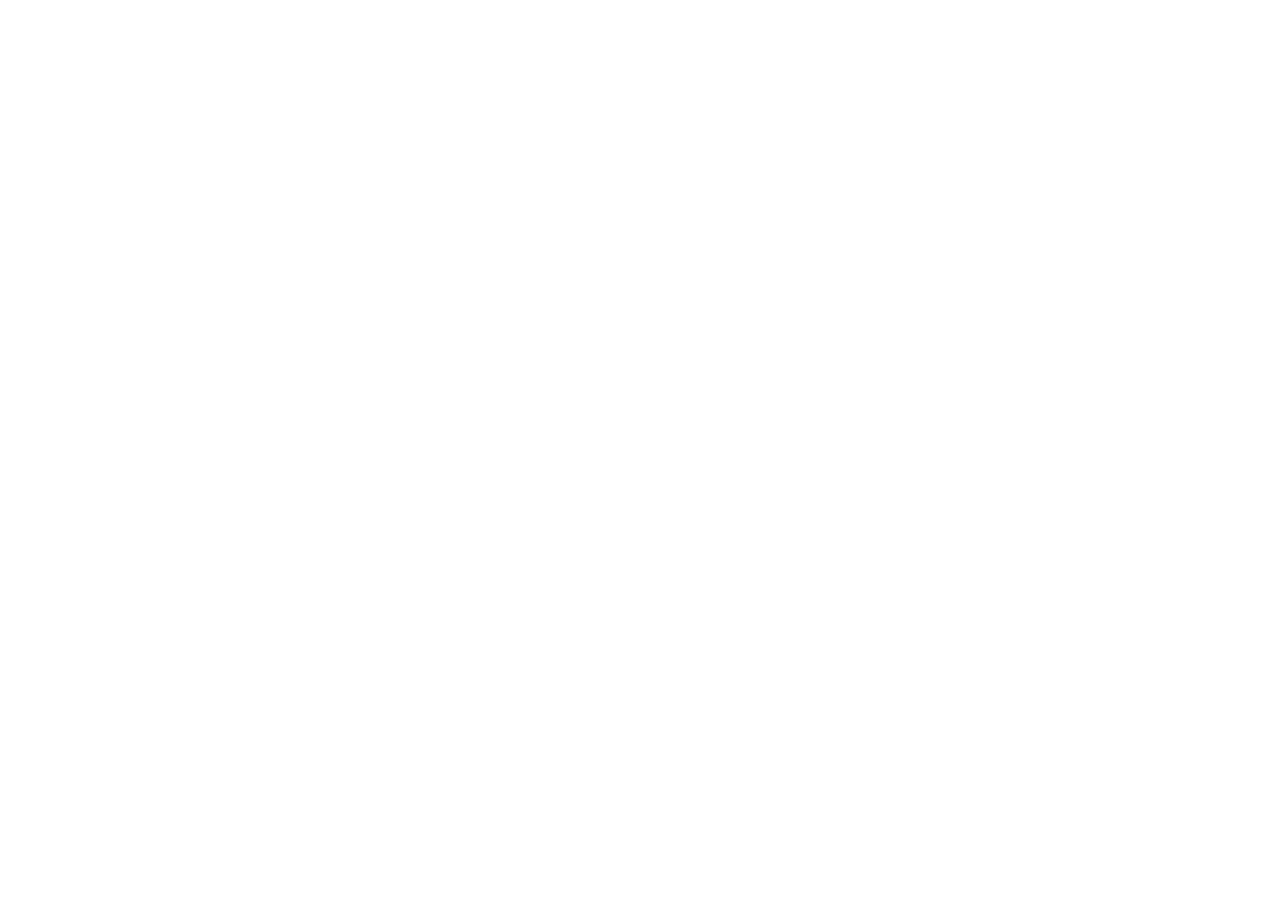
==== franchise.html @ 9f5f4abd "franchise page" ====
<!DOCTYPE html>
<html lang="en">
<head>
    <meta charset="UTF-8">
    <meta http-equiv="X-UA-Compatible" content="IE=edge">
    <meta name="viewport" content="width=device-width, initial-scale=1.0">
    <title>Document</title>
    <link rel="stylesheet" href="style.css">
    <link href="//db.onlinewebfonts.com/c/05078759185c986d15c17e7ee8deff43?family=DINPro-Bold" rel="stylesheet" type="text/css">
</head>
<body>
   <section class="one">
       <div class="sec1">
           
       </div>
   </section> 
</body>
</html>
---- style.css ----
@import url('https://fonts.googleapis.com/css2?family=Lato:wght@300;400;900&display=swap');
* {   
   padding: 0;   
    margin: 0;   
    box-sizing: border-box;   
    -webkit-font-smoothing: antialiased;
    }
    body 
    {    
      font-family: 'Lato', sans-serif;    
      background: var(--dark);    
      color: var(--pure);
    }
      .container 
      {   
        width: 100%;   
          
         margin: 0 auto;
      }
         .nav-wrapper 
         {    
           display: flex;    
           align-items: center;    
           
        }
        .brand 
        {   
           display: flex;    
           margin-left: 40px;
          }
          .nav-wrapper ul.nav-list 
          {    
            list-style-type: none;   
            display: flex;   
             align-items: center;
             float: right;
             margin-left: 90px;
            }
            .nav-wrapper ul.nav-list li 
            {   
               margin-left: 30px;   
   
                 position: relative;
            }
            .nav-wrapper ul.nav-list li a
             {    
               color: var(--pure);   
                text-decoration: none;    
                    
                transition: all .5s ease-in-out;
              }
              .nav-wrapper ul.nav-list li a:hover, .nav-wrapper ul.nav-list li.active a 
              {    
                color: var(--primary);
              }
.header{
  background-color: #F3F3F3;
  width:100%;
  height:100vh;
}           
.container1{
  background-color: #D1E3EA;
  width:100%;
  height:60vh;
}
.slide__content
{
  
}
.heading h2{
padding-top:120px;
margin-left: 130px;
 
}
h4{
  padding-top:10px;
  margin-left: 130px;
}
p{
  color:#0B0C0B;
  padding-top:10px;
  margin-left: 130px;
}

.background{
  background-color:#7A95B3;
  width:100%;
  height:900px;

}
.about{
  width:1000px;
  height:50vh;
  background-color: white;
  margin-left: 130px;
  position: relative;
  top:-47px;
}
.us{
  padding-top: 50px;
  padding-left: 40px;
}
.us h2{
  color:#82A1AF;
}
.par p{
   padding-top:30px;
   font-size:12px;
   
  margin-left: 40px;
   margin-right: 50px;
}
.columns{
  margin-top:70px;
  margin-left:130px;
}
.columns h2{
  color:white;
}
.cat-flex{
  display: flex;
  margin-top: 30px;
  
  border-radius: 5px solid white;
  justify-content: space-between;
  margin-right: 130px;
  height:300px;
 
}
.cat-item{
  text-align: left;
  padding-left: 10px;
  padding-right: 20px;
}
.cat-text{
padding-top: 20px;
padding-left: 20px;
text-align: left;

}
.cat-text h3{
 
}
.p1 p{
margin-left: 20px;

padding-top: 30px;

}
.cat1{
  
  width:300px;
  border: 3px solid white;
}
.btn{
  border-radius: 5px ;
  border-color:#4873C0;
  width:110px;
  height:25px;
  background-color: #4873C0;
  color:white;
  margin-top: 40px;
  margin-left: 80px;
}
.bt1{
  width:190px;
  height:40px;
  background: transparent;
  color:white;
  border-radius: 4px;
  border:2px solid white; 
  margin-top: 40px;
  align-items: center;
  margin-left: 530px;
}
.last{
  background-color: #3E4758;
  height:30vh;
}
.ft{
  
  display:flex;
  margin-left: 130px;
  margin-right: 130px;
  justify-content: space-between;
  padding-top:50px;
  color:#AEB1BC;
}
.col{
  
}
.col1 ul{
  list-style: none;
}
.text{
  width:100%;
  height:9vh;
}
.office{
  margin-left: 130px;
  padding-top: 10px;
}
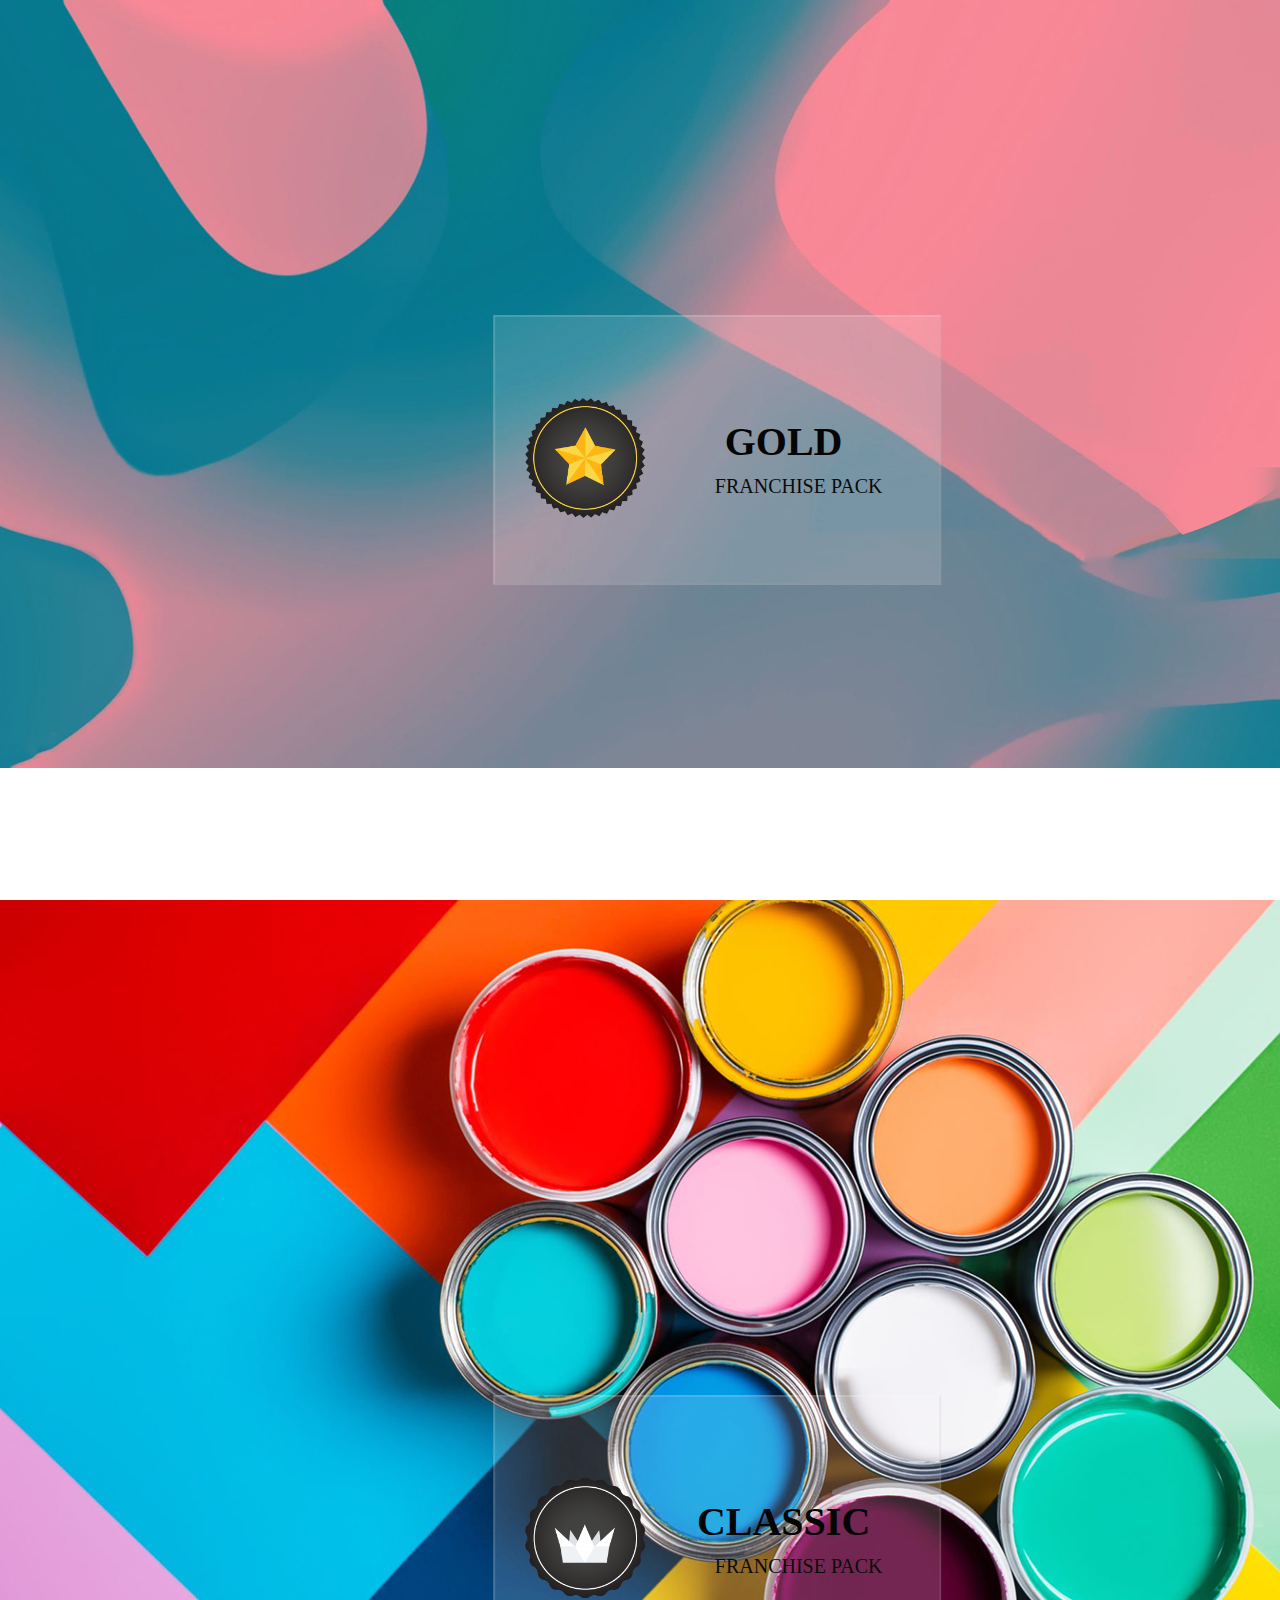
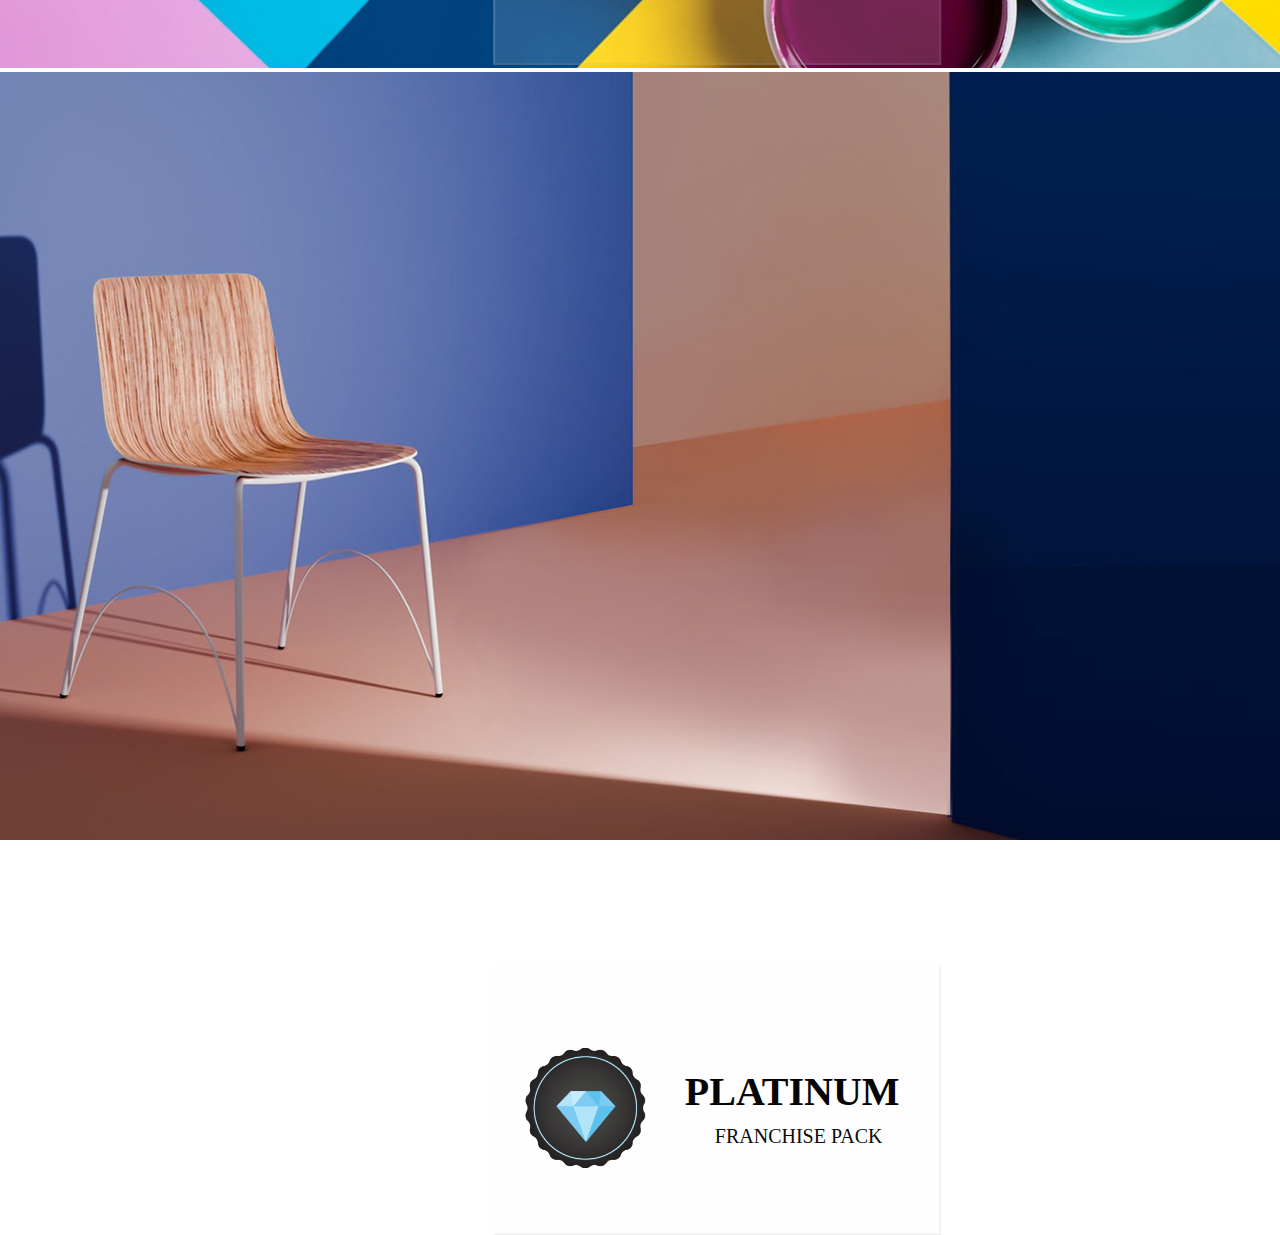
==== commit b602f28d: "franchise changes" ====
--- a/franchise.html
+++ b/franchise.html
@@ -7,12 +7,63 @@
     <title>Document</title>
     <link rel="stylesheet" href="style.css">
     <link href="//db.onlinewebfonts.com/c/05078759185c986d15c17e7ee8deff43?family=DINPro-Bold" rel="stylesheet" type="text/css">
+    <link href="//db.onlinewebfonts.com/c/16c2e0b5b23bc46e7a9f7701168fec88?family=DIN" rel="stylesheet" type="text/css"/>
+    <link href="//db.onlinewebfonts.com/c/cbf9b417fc15851ba870990e585e35a2?family=DIN" rel="stylesheet" type="text/css"/>
 </head>
 <body>
    <section class="one">
        <div class="sec1">
-           
+        <div class="bg-1">
+            <img src="/jpg/classictab_bgimage.jpg">
+            <button class="platinum" style="top:50%">
+                <div class="main">
+                <div class=logo3><img src="/jpg/classictab-01.png"></div>
+                <div class="name">
+                <h2>Gold </h2>
+                <p>Franchise Pack<p>
+               </div>
+            </div>
+            </button>
+        </div>
        </div>
    </section> 
+
+   <section class="Two">
+    <div class="sec2">
+        <div class="bg-1">
+            <img src="/jpg/goldtab_bgimage.jpg">
+            <button class="platinum" style="top:170%" >
+                <div class="main">
+                <div class=logo3><img src="/jpg/goldtab-02.png"></div>
+                <div class="name">
+                <h2>Classic </h2>
+                <p>Franchise Pack<p>
+               </div>
+            </div>
+            </button>
+        </div>
+    </div>
+   </section> 
+
+   <section class="Three">
+    <div class="sec3">
+        <div class="bg-1">
+            <img src="/jpg/platinumtab_bgimage.jpg">
+           
+            <button class="platinum">
+                <div class="main">
+                <div class=logo3><img src="/jpg/platinumtab-03.png"></div>
+                <div class="name">
+                <h2>Platinum </h2>
+                <p>Franchise Pack<p>
+               </div>
+            </div>
+            </button>
+        
+        </div>
+        
+    </div>
+</section> 
+
 </body>
 </html>--- a/style.css
+++ b/style.css
@@ -1,16 +1,21 @@
-@import url('https://fonts.googleapis.com/css2?family=Lato:wght@300;400;900&display=swap');
+@import url(//db.onlinewebfonts.com/c/16c2e0b5b23bc46e7a9f7701168fec88?family=DIN);
+@import url(//db.onlinewebfonts.com/c/cbf9b417fc15851ba870990e585e35a2?family=DIN);
+@font-face {font-family: "DIN"; src: url("//db.onlinewebfonts.com/t/16c2e0b5b23bc46e7a9f7701168fec88.eot"); src: url("//db.onlinewebfonts.com/t/16c2e0b5b23bc46e7a9f7701168fec88.eot?#iefix") format("embedded-opentype"), url("//db.onlinewebfonts.com/t/16c2e0b5b23bc46e7a9f7701168fec88.woff2") format("woff2"), url("//db.onlinewebfonts.com/t/16c2e0b5b23bc46e7a9f7701168fec88.woff") format("woff"), url("//db.onlinewebfonts.com/t/16c2e0b5b23bc46e7a9f7701168fec88.ttf") format("truetype"), url("//db.onlinewebfonts.com/t/16c2e0b5b23bc46e7a9f7701168fec88.svg#DIN") format("svg"); }
+@font-face {font-family: "DIN"; src: url("//db.onlinewebfonts.com/t/cbf9b417fc15851ba870990e585e35a2.eot"); src: url("//db.onlinewebfonts.com/t/cbf9b417fc15851ba870990e585e35a2.eot?#iefix") format("embedded-opentype"), url("//db.onlinewebfonts.com/t/cbf9b417fc15851ba870990e585e35a2.woff2") format("woff2"), url("//db.onlinewebfonts.com/t/cbf9b417fc15851ba870990e585e35a2.woff") format("woff"), url("//db.onlinewebfonts.com/t/cbf9b417fc15851ba870990e585e35a2.ttf") format("truetype"), url("//db.onlinewebfonts.com/t/cbf9b417fc15851ba870990e585e35a2.svg#DIN") format("svg"); }
 * {   
    padding: 0;   
     margin: 0;   
     box-sizing: border-box;   
     -webkit-font-smoothing: antialiased;
     }
+    
     body 
-    {    
-      font-family: 'Lato', sans-serif;    
-      background: var(--dark);    
-      color: var(--pure);
+    {      
+      width:100%;
+      height:100%;
+      font-family: "DIN";
     }
+  
       .container 
       {   
         width: 100%;   
@@ -26,8 +31,9 @@
         .brand 
         {   
            display: flex;    
-           margin-left: 40px;
+           margin-left: 90px;
           }
+         
           .nav-wrapper ul.nav-list 
           {    
             list-style-type: none;   
@@ -38,9 +44,10 @@
             }
             .nav-wrapper ul.nav-list li 
             {   
-               margin-left: 30px;   
-   
+               margin-left:590px;   
+                float: right;
                  position: relative;
+                 font-size: 17px;
             }
             .nav-wrapper ul.nav-list li a
              {    
@@ -57,29 +64,38 @@
   background-color: #F3F3F3;
   width:100%;
   height:100vh;
-}           
+}     
+video{
+    position:relative;
+    width:100%;
+    top:0;
+    height:auto;
+}   
 .container1{
   background-color: #D1E3EA;
   width:100%;
-  height:60vh;
-}
-.slide__content
-{
-  
-}
+  height:90vh;
+  padding-top: 120px;
+}
+
 .heading h2{
 padding-top:120px;
 margin-left: 130px;
- 
+font-family: "DIN-BOLD"; 
+font-size: 35px;
 }
 h4{
   padding-top:10px;
   margin-left: 130px;
+  font-family: "DIN-BOLD"; 
+  font-size: 25px;
 }
 p{
   color:#0B0C0B;
   padding-top:10px;
   margin-left: 130px;
+  font-family: "DIN-LIGHT";
+  font-size: 20px;
 }
 
 .background{
@@ -99,14 +115,16 @@
 .us{
   padding-top: 50px;
   padding-left: 40px;
+  font-size: 25px;
 }
 .us h2{
   color:#82A1AF;
+  font-family: "DIN"; 
 }
 .par p{
    padding-top:30px;
    font-size:12px;
-   
+   font-size: 14px;
   margin-left: 40px;
    margin-right: 50px;
 }
@@ -116,6 +134,8 @@
 }
 .columns h2{
   color:white;
+  font-family: "DIN-BOLD";
+  font-size: 30px;
 }
 .cat-flex{
   display: flex;
@@ -132,18 +152,23 @@
   padding-left: 10px;
   padding-right: 20px;
 }
+.img{
+  width: 20px;
+  border-radius: 9px;
+  z-index: -1;
+  position: absolute;
+}
 .cat-text{
-padding-top: 20px;
+padding-top: 40px;
 padding-left: 20px;
 text-align: left;
-
-}
-.cat-text h3{
- 
-}
+font-family: "DIN-BOLD"; 
+
+}
+
 .p1 p{
 margin-left: 20px;
-
+font-size: 19px;
 padding-top: 30px;
 
 }
@@ -152,16 +177,7 @@
   width:300px;
   border: 3px solid white;
 }
-.btn{
-  border-radius: 5px ;
-  border-color:#4873C0;
-  width:110px;
-  height:25px;
-  background-color: #4873C0;
-  color:white;
-  margin-top: 40px;
-  margin-left: 80px;
-}
+
 .bt1{
   width:190px;
   height:40px;
@@ -172,6 +188,8 @@
   margin-top: 40px;
   align-items: center;
   margin-left: 530px;
+  font-family: "DIN-BOLD"; 
+  font-size: 25px;
 }
 .last{
   background-color: #3E4758;
@@ -186,17 +204,205 @@
   padding-top:50px;
   color:#AEB1BC;
 }
-.col{
-  
-}
+
 .col1 ul{
   list-style: none;
 }
 .text{
   width:100%;
   height:9vh;
+  font-family: "DIN-BOLD"; 
 }
 .office{
   margin-left: 130px;
   padding-top: 10px;
-}+  font-family: "DIN-BOLD"; 
+  font-size: 20px;
+}
+.sec1{
+
+  width:100%;
+  height:100vh;
+}
+.first-bg{
+  width:100%
+}
+.button1{
+  width:100px;
+}
+
+
+/* Franchise page */
+
+.sec1{
+  width:100%;
+  
+ 
+}
+.bg1{
+  width:100%;
+  height:100%;
+}
+.platinum{
+  
+  text-transform: uppercase;
+  position: absolute;
+  transform: translate(-10%,-50%);
+  top:300%;
+ left: 42%;
+ 
+ width:35%;
+ height:30%;
+ background: #fffbfb27;
+ border-color: #fffbfb25;
+ color:#050505;
+ font-family: "DIN-BOLD";
+
+ 
+}
+.main{
+  display:flex;
+}
+.name{
+  position: absolute;
+  padding-top: 40px;
+}
+.name h2{
+  padding-left:190px;
+  font-size: 40px;
+}
+.name p{
+ 
+  text-align: left;
+  padding-left: 90px;
+  font-size: 20px;
+  
+}
+.logo3 img{
+  width:150px;
+  text-align: left;
+  padding-top:20px;
+  padding-left: 30px;
+}
+
+/* Mobile view */
+@media (min-width: 300px) and (max-width:500px){
+  .brand 
+        {  
+           display: flex;    
+           margin-left: 0px;
+           
+          }
+          .brand img{
+            width:150px;
+          }
+  .nav-wrapper ul.nav-list li 
+  {   
+     margin-left:-70px;   
+      margin-top: 10px;
+       position: relative;
+       font-size: 11px;
+  }
+  .header{
+    height:32vh;
+  }
+  video{
+   margin-top: 20px;
+    width:65%;
+   top:0;
+    height:auto;
+} 
+.container1{
+  padding-top: 10px;
+  height:60vh;
+}
+  .heading h2{
+    padding-top:120px;
+  margin-left: 10px;
+   font-size: 19px;
+  }
+  h4{
+    font-size: 19px;
+    margin-left: 10px;
+  }
+  p{
+    font-size: 14px;
+    margin-left: 10px;
+  }
+
+  .about{
+    width:240px;
+    height:540px;
+   
+    margin-left: 10px;
+    position: relative;
+    top:-47px;
+  }
+ 
+  .us h2{
+    color:#82A1AF;
+    font-size: 19px;
+  }
+  .par p{
+    font-size: 11px;
+  } 
+  .background{
+    height:1700px;
+  }
+  .columns{
+    margin-top:70px;
+    margin-left:10px;
+    
+  }
+  .columns h2{
+    color:white;
+    font-size: 19px;
+  }
+
+  .cat-flex{
+    display: block;
+    margin-top: 30px;
+    height:300px;
+    margin-right: 20px;
+  }
+  .cat-item{
+    
+    text-align: left;
+    padding-left: 10px;
+    padding-right: 20px;
+    padding-bottom: 30px;
+  }
+  .cat1{
+    width:250px;
+  }
+  .cat-text{
+  padding-top: 40px;
+  padding-left: 20px;
+  text-align: left;
+  font-size: 15px;
+  }
+  .p1 p{
+    font-size: 12px;
+  }
+  .bt1{
+    margin-left:40px;
+    margin-top: 590px;
+  }
+  .last{
+    height:400px;
+    font-size: 14px;
+  }
+  .ft{
+  
+    display:block;
+    margin-left: 20px;
+    padding-top:50px;
+    margin-right: 20px;
+  }
+  .office{
+    margin-right: 120px;
+    margin-left: 20px;
+    font-size: 11px;
+  }
+}
+  
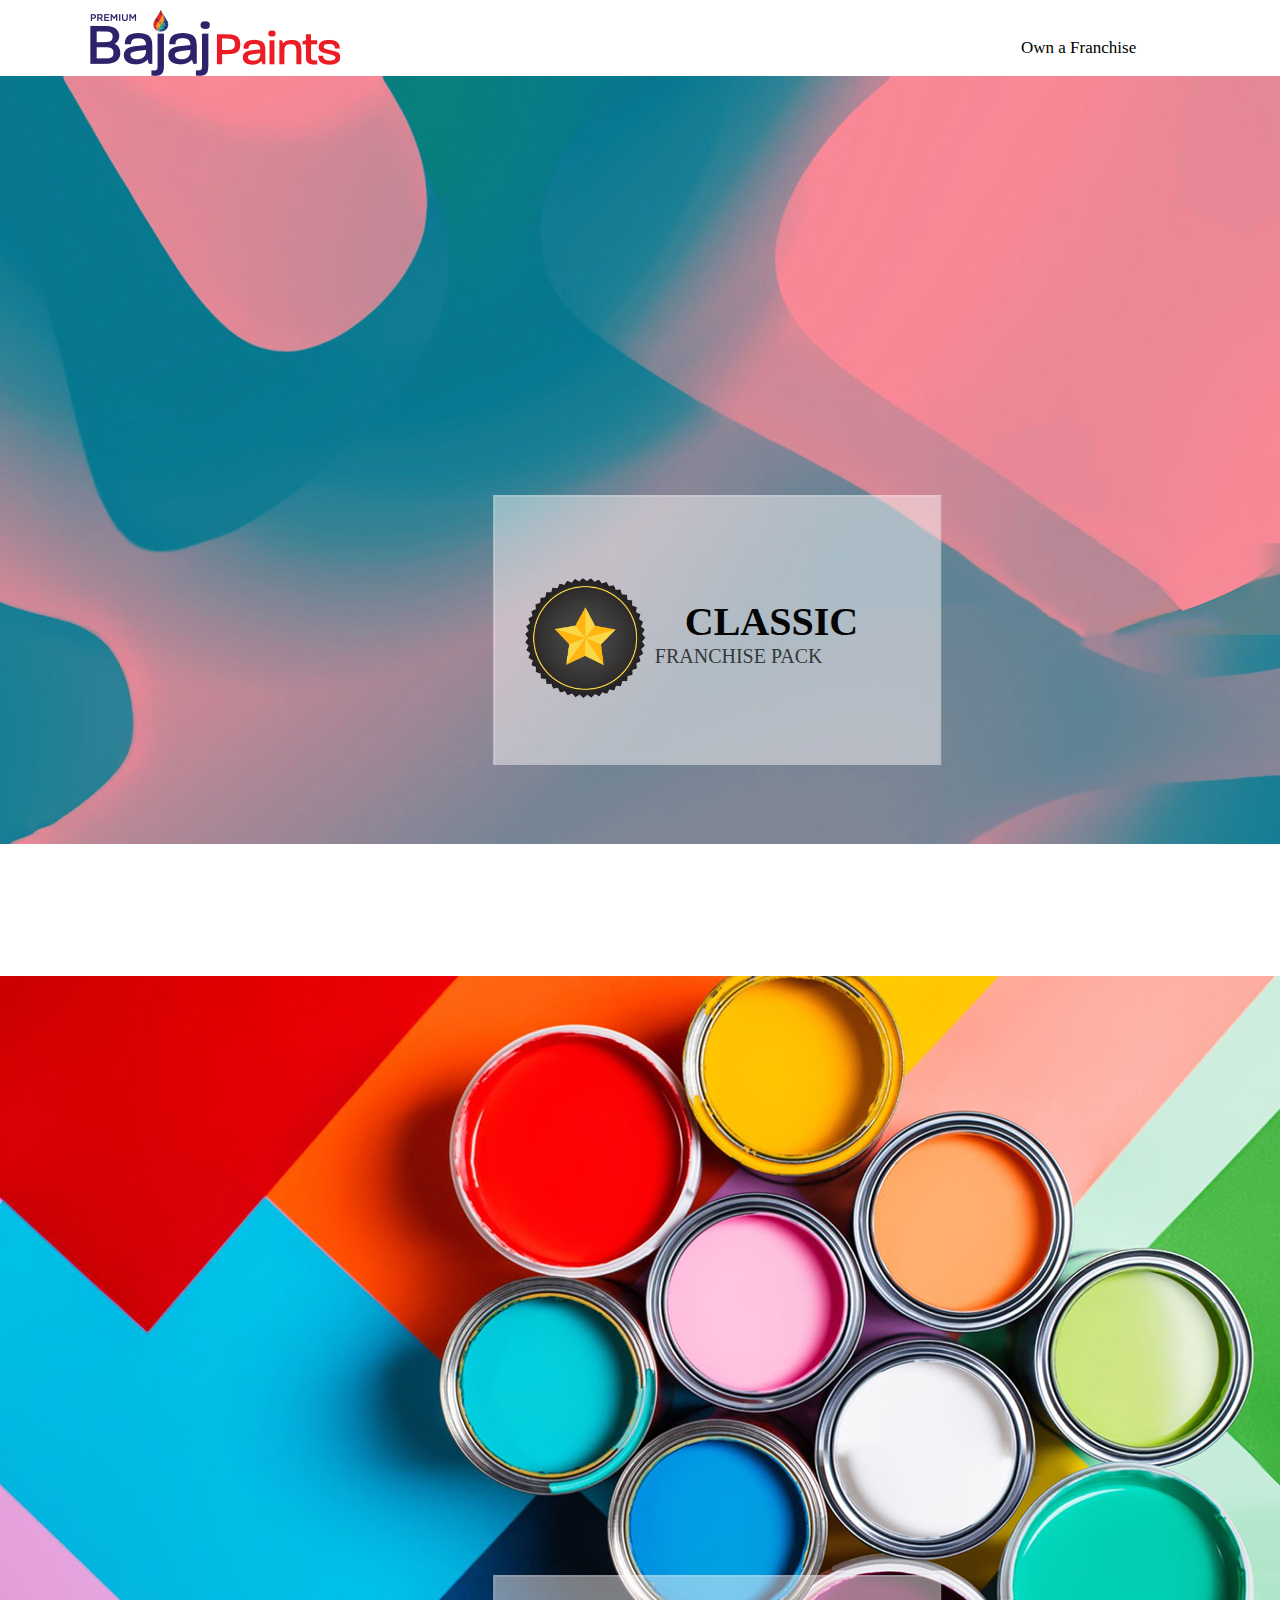
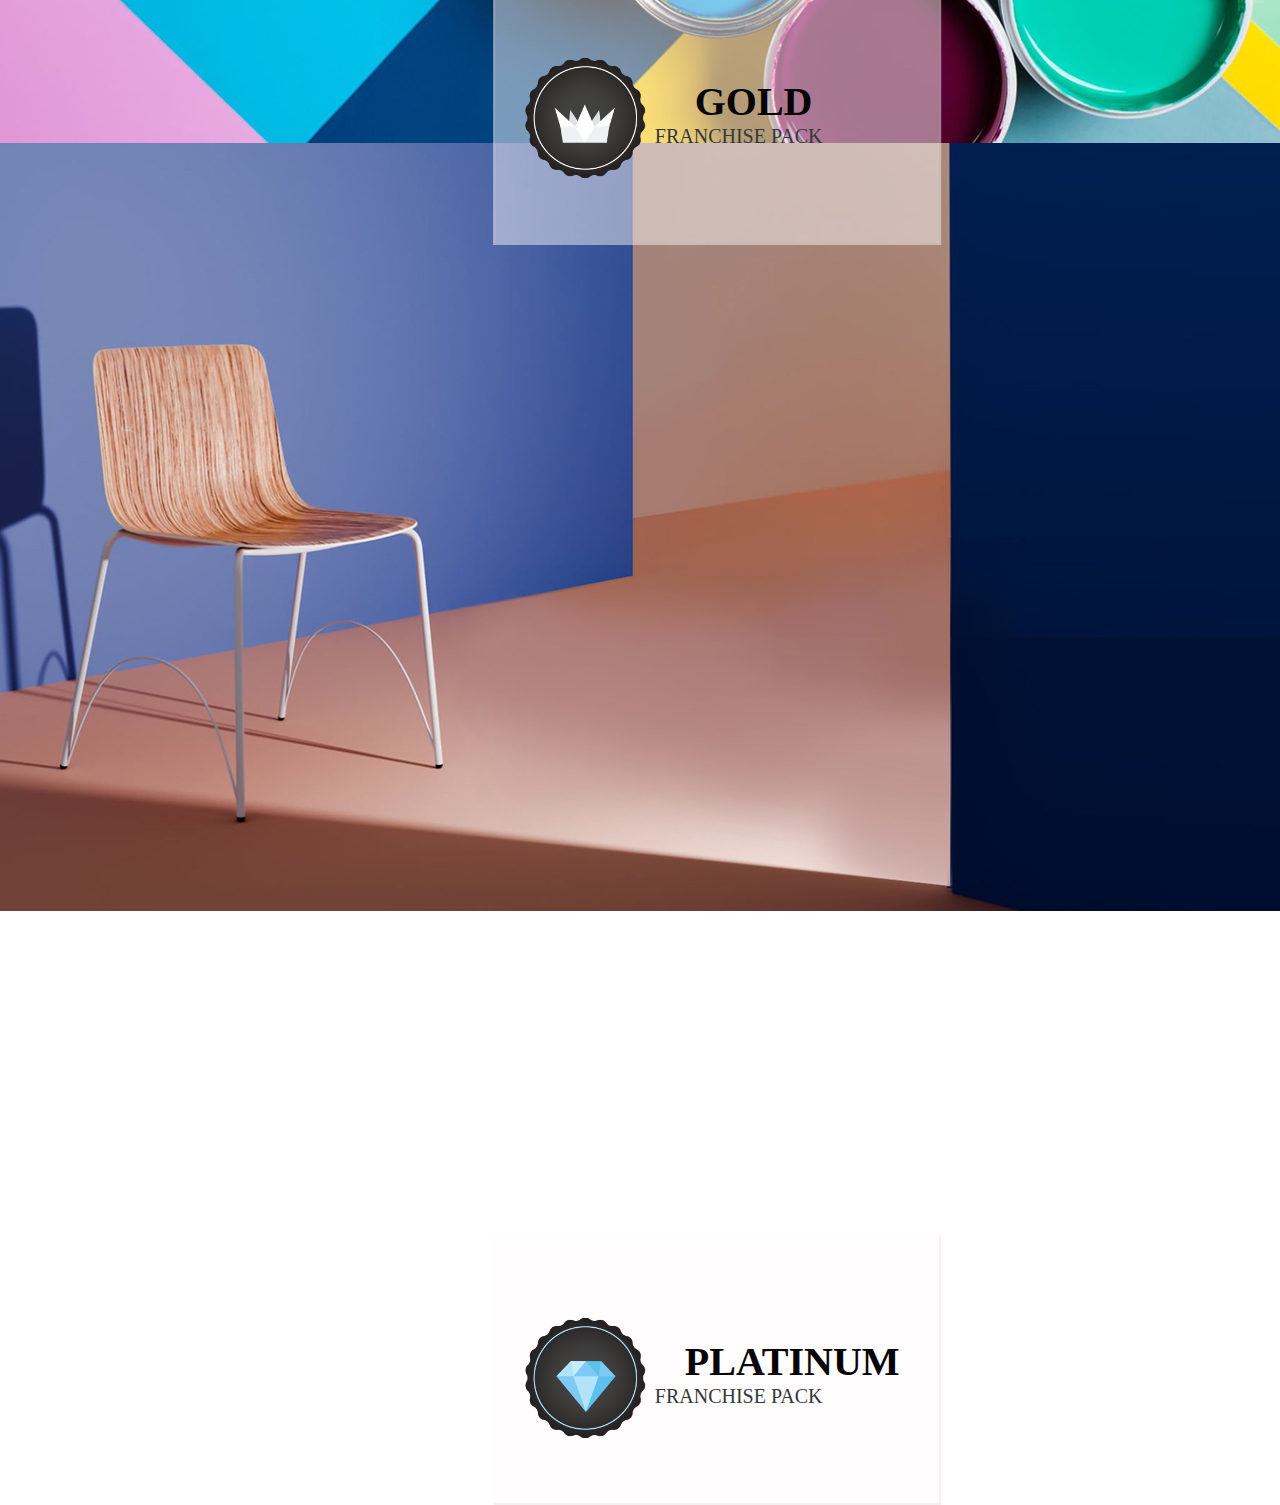
==== commit d680f5f4: "todays changes" ====
--- a/franchise.html
+++ b/franchise.html
@@ -11,15 +11,31 @@
     <link href="//db.onlinewebfonts.com/c/cbf9b417fc15851ba870990e585e35a2?family=DIN" rel="stylesheet" type="text/css"/>
 </head>
 <body>
+    <nav>
+        <div class="container nav-wrapper">
+            <div class="brand">
+              <img src="logo.png">  
+            </div>
+           
+            <ul class="nav-list">
+               
+                <li><a href="index.html">Own a Franchise</a></li>
+                
+            
+           
+            </ul>
+        
+        </div>
+    </nav>
    <section class="one">
        <div class="sec1">
         <div class="bg-1">
             <img src="/jpg/classictab_bgimage.jpg">
-            <button class="platinum" style="top:50%">
+            <button class="classic" >
                 <div class="main">
                 <div class=logo3><img src="/jpg/classictab-01.png"></div>
                 <div class="name">
-                <h2>Gold </h2>
+                <h2>Classic</h2>
                 <p>Franchise Pack<p>
                </div>
             </div>
@@ -32,11 +48,11 @@
     <div class="sec2">
         <div class="bg-1">
             <img src="/jpg/goldtab_bgimage.jpg">
-            <button class="platinum" style="top:170%" >
+            <button class="gold" >
                 <div class="main">
                 <div class=logo3><img src="/jpg/goldtab-02.png"></div>
                 <div class="name">
-                <h2>Classic </h2>
+                <h2>Gold </h2>
                 <p>Franchise Pack<p>
                </div>
             </div>
@@ -45,7 +61,7 @@
     </div>
    </section> 
 
-   <section class="Three">
+   <section class="Three" style="margin-top:-5px" >
     <div class="sec3">
         <div class="bg-1">
             <img src="/jpg/platinumtab_bgimage.jpg">
--- a/style.css
+++ b/style.css
@@ -7,6 +7,7 @@
     margin: 0;   
     box-sizing: border-box;   
     -webkit-font-smoothing: antialiased;
+    
     }
     
     body 
@@ -14,6 +15,7 @@
       width:100%;
       height:100%;
       font-family: "DIN";
+    
     }
   
       .container 
@@ -32,6 +34,7 @@
         {   
            display: flex;    
            margin-left: 90px;
+           margin-top: 10px;
           }
          
           .nav-wrapper ul.nav-list 
@@ -48,6 +51,7 @@
                 float: right;
                  position: relative;
                  font-size: 17px;
+                 margin-top: 20px;
             }
             .nav-wrapper ul.nav-list li a
              {    
@@ -71,46 +75,42 @@
     top:0;
     height:auto;
 }   
-.container1{
-  background-color: #D1E3EA;
+.slide1{
   width:100%;
   height:90vh;
-  padding-top: 120px;
-}
-
+  padding-top: 150px;
+}
 .heading h2{
-padding-top:120px;
-margin-left: 130px;
-font-family: "DIN-BOLD"; 
-font-size: 35px;
-}
-h4{
-  padding-top:10px;
-  margin-left: 130px;
-  font-family: "DIN-BOLD"; 
-  font-size: 25px;
-}
-p{
-  color:#0B0C0B;
-  padding-top:10px;
-  margin-left: 130px;
-  font-family: "DIN-LIGHT";
+  font-size: 40px;
+  margin-top: -300px;
+  margin-left: 90px;
+  font-family: "DIN";
+} 
+.heading h4{
+  margin-left: 90px;
+  font-size: 30px;
+  padding-top: 5px;
+  font-family: "DIN";
+}
+ p{
+  margin-left: 90px;
   font-size: 20px;
-}
-
+  color:#34383A;
+  font-family: "DIN";
+}
 .background{
   background-color:#7A95B3;
   width:100%;
-  height:900px;
-
+  height:970px;
+  
 }
 .about{
   width:1000px;
-  height:50vh;
+  height:70vh;
   background-color: white;
   margin-left: 130px;
   position: relative;
-  top:-47px;
+  top:50px;
 }
 .us{
   padding-top: 50px;
@@ -127,14 +127,15 @@
    font-size: 14px;
   margin-left: 40px;
    margin-right: 50px;
+   color:#313131;
 }
 .columns{
-  margin-top:70px;
+  margin-top:130px;
   margin-left:130px;
 }
 .columns h2{
   color:white;
-  font-family: "DIN-BOLD";
+  font-family: "DIN";
   font-size: 30px;
 }
 .cat-flex{
@@ -162,13 +163,13 @@
 padding-top: 40px;
 padding-left: 20px;
 text-align: left;
-font-family: "DIN-BOLD"; 
-
+font-family: "DIN"; 
+color:#222531;
 }
 
 .p1 p{
 margin-left: 20px;
-font-size: 19px;
+font-size: 17px;
 padding-top: 30px;
 
 }
@@ -177,7 +178,12 @@
   width:300px;
   border: 3px solid white;
 }
-
+.product{
+ 
+  text-align: center;
+  justify-content: center;
+  align-items: center;
+}
 .bt1{
   width:190px;
   height:40px;
@@ -186,14 +192,12 @@
   border-radius: 4px;
   border:2px solid white; 
   margin-top: 40px;
-  align-items: center;
-  margin-left: 530px;
-  font-family: "DIN-BOLD"; 
-  font-size: 25px;
+  font-family: "DIN"; 
+  font-size: 20px;
 }
 .last{
   background-color: #3E4758;
-  height:30vh;
+  height:40vh;
 }
 .ft{
   
@@ -211,13 +215,13 @@
 .text{
   width:100%;
   height:9vh;
-  font-family: "DIN-BOLD"; 
+  font-family: "DIN"; 
 }
 .office{
   margin-left: 130px;
   padding-top: 10px;
-  font-family: "DIN-BOLD"; 
-  font-size: 20px;
+  font-family: "DIN"; 
+  font-size: 15px;
 }
 .sec1{
 
@@ -236,27 +240,73 @@
 
 .sec1{
   width:100%;
-  
- 
-}
+  overflow: hidden;
+ 
+}
+.sec2{
+  width:100%;
+  overflow: hidden;
+ 
+}
+.sec3{
+  width:100%;
+  overflow: hidden;
+ 
+}
+
 .bg1{
   width:100%;
   height:100%;
-}
-.platinum{
+  
+}
+.classic{
   
   text-transform: uppercase;
   position: absolute;
   transform: translate(-10%,-50%);
-  top:300%;
+  top:70%;
  left: 42%;
  
  width:35%;
  height:30%;
- background: #fffbfb27;
+ background: #fffbfb79;
  border-color: #fffbfb25;
  color:#050505;
- font-family: "DIN-BOLD";
+ font-family: "DIN";
+ 
+ 
+}
+.gold{
+  
+  text-transform: uppercase;
+  position: absolute;
+  transform: translate(-10%,-50%);
+  top:190%;
+ left: 42%;
+ 
+ width:35%;
+ height:30%;
+ background: #fffbfb79;
+ border-color: #fffbfb25;
+ color:#050505;
+ font-family: "DIN";
+ 
+ 
+}
+.platinum{
+  
+  text-transform: uppercase;
+  position: absolute;
+  transform: translate(-10%,-50%);
+  top:330%;
+ left: 42%;
+ 
+ width:35%;
+ height:30%;
+ background: #fffbfb79;
+ border-color: #fffbfb25;
+ color:#050505;
+ font-family: "DIN";
 
  
 }
@@ -266,17 +316,19 @@
 .name{
   position: absolute;
   padding-top: 40px;
+  font-family: "DIN";
 }
 .name h2{
   padding-left:190px;
   font-size: 40px;
+  font-family: "DIN";
 }
 .name p{
  
   text-align: left;
-  padding-left: 90px;
+  padding-left: 70px;
   font-size: 20px;
-  
+  font-family: "DIN";
 }
 .logo3 img{
   width:150px;
@@ -286,11 +338,13 @@
 }
 
 /* Mobile view */
-@media (min-width: 300px) and (max-width:500px){
+@media (min-width: 375px) and (max-width:500px){
+
+ 
   .brand 
         {  
            display: flex;    
-           margin-left: 0px;
+           margin-left: 30px;
            
           }
           .brand img{
@@ -298,43 +352,52 @@
           }
   .nav-wrapper ul.nav-list li 
   {   
-     margin-left:-70px;   
+     margin-left:-10px;   
       margin-top: 10px;
        position: relative;
-       font-size: 11px;
+       font-size: 20px;
   }
   .header{
     height:32vh;
   }
   video{
    margin-top: 20px;
-    width:65%;
-   top:0;
+    width:100%;
+    top:0;
     height:auto;
+    margin-bottom: 90px;
 } 
-.container1{
+.slide{
   padding-top: 10px;
   height:60vh;
+  position: relative;
+  
+}
+.slide{
+  width: 100%;
+  height: 100vh;
+  overflow-x: hidden;
+  
 }
   .heading h2{
-    padding-top:120px;
-  margin-left: 10px;
-   font-size: 19px;
-  }
-  h4{
-    font-size: 19px;
-    margin-left: 10px;
+    
+    padding-top:10px;
+    margin-left: 40px;
+   font-size: 24px;
+  }
+  .heading h4{
+    font-size: 22px;
+    margin-left: 40px;
   }
   p{
-    font-size: 14px;
-    margin-left: 10px;
+    font-size: 18px;
+    margin-left: 40px;
   }
 
   .about{
-    width:240px;
-    height:540px;
-   
-    margin-left: 10px;
+    width:360px;
+    height:380px;
+    margin-left: 40px;
     position: relative;
     top:-47px;
   }
@@ -347,23 +410,26 @@
     font-size: 11px;
   } 
   .background{
-    height:1700px;
+    height:1500px;
   }
   .columns{
     margin-top:70px;
-    margin-left:10px;
+    margin-left:40px;
     
   }
   .columns h2{
     color:white;
-    font-size: 19px;
+    font-size: 24px;
   }
 
   .cat-flex{
     display: block;
     margin-top: 30px;
     height:300px;
-    margin-right: 20px;
+    align-items: center;
+    justify-content: center;
+    text-align: center;
+    margin-left: 65px;
   }
   .cat-item{
     
@@ -390,7 +456,7 @@
   }
   .last{
     height:400px;
-    font-size: 14px;
+    font-size: 16px;
   }
   .ft{
   
@@ -402,7 +468,461 @@
   .office{
     margin-right: 120px;
     margin-left: 20px;
-    font-size: 11px;
-  }
-}
-  
+    font-size: 15px;
+  }
+
+  .sec1{
+    width:100%;
+    height:100%;
+    overflow: hidden;
+  }
+  .sec2{
+    overflow: hidden;
+  }
+  .sec3{
+    overflow: hidden;
+  }
+  .bg1{
+    width:100%;
+    height:100%;
+    
+  }
+  .classic{
+    transform: translate(-50%,-50%);
+    top:60%;
+    left: 50%;
+    width:90%; 
+    
+  }
+  .gold{
+    
+   
+  transform: translate(-50%,-50%);
+  top:195%;
+   left: 50%;
+   width:90%;
+   height:30%;
+   
+   }
+  .platinum{
+    transform: translate(-50%,-50%);
+    top:320%;
+    left:50%;
+    width:90%;
+    height:30%;
+    
+  }
+ 
+  .name{
+    position: absolute;
+    padding-top: 30px;
+  }
+  .name h2{
+    padding-left:150px;
+    font-size: 40px;
+  }
+  .name p{
+   
+    text-align: left;
+    padding-left: 120px;
+    font-size: 20px;
+    
+  }
+  .logo3 img{
+    width:110px;
+    text-align: left;
+    padding-top:20px;
+    padding-left: 10px;
+  }
+}
+
+@media (min-width:501px) and (max-width:765px){
+  html body{
+    overflow-x: hidden;
+  }
+  .brand 
+  {  
+     display: flex;    
+     margin-left: 40px;
+     
+    }
+    .brand img{
+      width:150px;
+    }
+.nav-wrapper ul.nav-list li 
+{   
+margin-left:80px;   
+margin-top: 10px;
+ position: relative;
+ font-size: 20px;
+}
+.header{
+height:32vh;
+}
+video{
+margin-top: 20px;
+width:100%;
+top:0;
+
+} 
+.container1{
+padding-top: 160px;
+height:90vh;
+}
+.heading h2{
+padding-top:120px;
+margin-left: 40px;
+font-size: 28px;
+}
+h4{
+font-size: 24px;
+margin-left: 40px;
+}
+p{
+font-size: 20px;
+margin-left: 40px;
+}
+
+.about{
+width:520px;
+height:380px;
+margin-left: 40px;
+position: relative;
+top:-47px;
+}
+
+.us h2{
+color:#82A1AF;
+font-size: 19px;
+}
+.par p{
+font-size: 13px;
+} 
+.background{
+height:1500px;
+}
+.columns{
+margin-top:70px;
+margin-left:40px;
+
+}
+.columns h2{
+color:white;
+font-size: 24px;
+}
+
+.cat-flex{
+display: block;
+margin-top: 30px;
+height:300px;
+align-items: center;
+justify-content: center;
+text-align: center;
+margin-left: 150px;
+}
+.cat-item{
+
+text-align: left;
+padding-left: 10px;
+padding-right: 20px;
+padding-bottom: 30px;
+}
+.cat1{
+width:250px;
+}
+.cat-text{
+padding-top: 40px;
+padding-left: 20px;
+text-align: left;
+font-size: 15px;
+}
+.p1 p{
+font-size: 12px;
+}
+.bt1{
+margin-left:40px;
+margin-top: 590px;
+}
+.last{
+height:400px;
+font-size: 16px;
+
+}
+.ft{
+
+display:block;
+margin-left: 70px;
+padding-top:50px;
+margin-right: 20px;
+}
+.office{
+margin-right: 120px;
+margin-left: 50px;
+font-size: 15px;
+}
+
+.sec1{
+  width:100%;
+  height:100%;
+}
+
+.bg1{
+  width:100%;
+  height:100%;
+  
+}
+.classic{
+  transform: translate(-50%,-50%);
+  top:60%;
+  left: 50%;
+  width:90%; 
+  
+}
+.gold{
+  
+ 
+transform: translate(-50%,-50%);
+top:195%;
+ left: 50%;
+ width:90%;
+ height:30%;
+ 
+ }
+.platinum{
+  transform: translate(-50%,-50%);
+  top:320%;
+  left:50%;
+  width:90%;
+  height:30%;
+  
+}
+
+.name{
+  position: absolute;
+  padding-top: 30px;
+}
+.name h2{
+  padding-left:150px;
+  font-size: 40px;
+}
+.name p{
+ 
+  text-align: left;
+  padding-left: 120px;
+  font-size: 20px;
+  
+}
+.logo3 img{
+  width:110px;
+  text-align: left;
+  padding-top:20px;
+  padding-left: 10px;
+}
+}
+@media (min-width:765px) and (max-width:1200px){
+  body{
+    overflow-x: hidden;
+  }
+  .brand 
+  {  
+     display: flex;    
+     margin-left: 70px;
+     
+    }
+    .brand img{
+      width:200px;
+    }
+.nav-wrapper ul.nav-list li 
+{   
+margin-left:190px;   
+margin-top: 10px;
+ position: relative;
+ font-size: 20px;
+}
+.header{
+height:32vh;
+}
+video{
+margin-top: 20px;
+width:100%;
+top:0;
+
+} 
+.container1{
+margin-top: 140px;
+height:90vh;
+}
+.heading h2{
+padding-top:120px;
+margin-left: 40px;
+font-size: 28px;
+}
+h4{
+font-size: 24px;
+margin-left: 40px;
+}
+p{
+font-size: 20px;
+margin-left: 40px;
+}
+
+.about{
+width:720px;
+height:380px;
+margin-left: 40px;
+position: relative;
+top:-47px;
+}
+
+.us h2{
+color:#82A1AF;
+font-size: 28px;
+}
+.par p{
+font-size: 15px;
+} 
+.background{
+height:1000px;
+}
+.columns{
+margin-top:70px;
+margin-left:40px;
+
+}
+.columns h2{
+color:white;
+font-size: 24px;
+}
+
+.cat-flex{
+display: flex;
+margin-top: 90px;
+height:300px;
+align-items: center;
+justify-content: center;
+text-align: center;
+width: 720px;
+justify-content: space-between;
+}
+.cat-item{
+
+text-align: left;
+padding-left: 10px;
+padding-right: 20px;
+padding-bottom: 30px;
+
+}
+.cat1{
+width:250px;
+}
+.cat-text{
+padding-top: 40px;
+padding-left: 20px;
+text-align: left;
+font-size: 15px;
+}
+.p1 p{
+font-size: 12px;
+}
+.bt1{
+margin-left:40px;
+margin-top: 60px;
+}
+.last{
+height:400px;
+font-size: 16px;
+
+}
+.ft{
+
+display:flex;
+margin-left: 30px;
+padding-top:50px;
+margin-right: 20px;
+}
+.office{
+margin-right: 120px;
+margin-left: 50px;
+font-size: 15px;
+}
+
+.classic{
+  
+  text-transform: uppercase;
+  position: absolute;
+  transform: translate(-10%,-50%);
+  top:65%;
+ left: 42%;
+ 
+ width:50%;
+ height:30%;
+ background: #fffbfb79;
+ border-color: #fffbfb25;
+ color:#050505;
+ font-family: "DIN";
+ 
+ 
+}
+.gold{
+  
+  text-transform: uppercase;
+  position: absolute;
+  transform: translate(-10%,-50%);
+  top:175%;
+ left: 42%;
+ 
+ width:50%;
+ height:30%;
+ background: #fffbfb79;
+ border-color: #fffbfb25;
+ color:#050505;
+ font-family: "DIN";
+ 
+ 
+}
+.platinum{
+  
+  text-transform: uppercase;
+  position: absolute;
+  transform: translate(-10%,-50%);
+  top:300%;
+ left: 42%;
+ 
+ width:50%;
+ height:30%;
+ background: #fffbfb79;
+ border-color: #fffbfb25;
+ color:#050505;
+ font-family: "DIN";
+
+ 
+}
+.main{
+  display:flex;
+}
+.name{
+  position: absolute;
+  padding-top: 40px;
+  font-family: "DIN";
+}
+.name h2{
+  padding-left:190px;
+  font-size: 40px;
+  font-family: "DIN";
+}
+.name p{
+ 
+  text-align: left;
+  padding-left: 150px;
+  font-size: 20px;
+  font-family: "DIN";
+}
+.logo3 img{
+  width:150px;
+  text-align: left;
+  padding-top:20px;
+  padding-left: 30px;
+}
+
+}
+
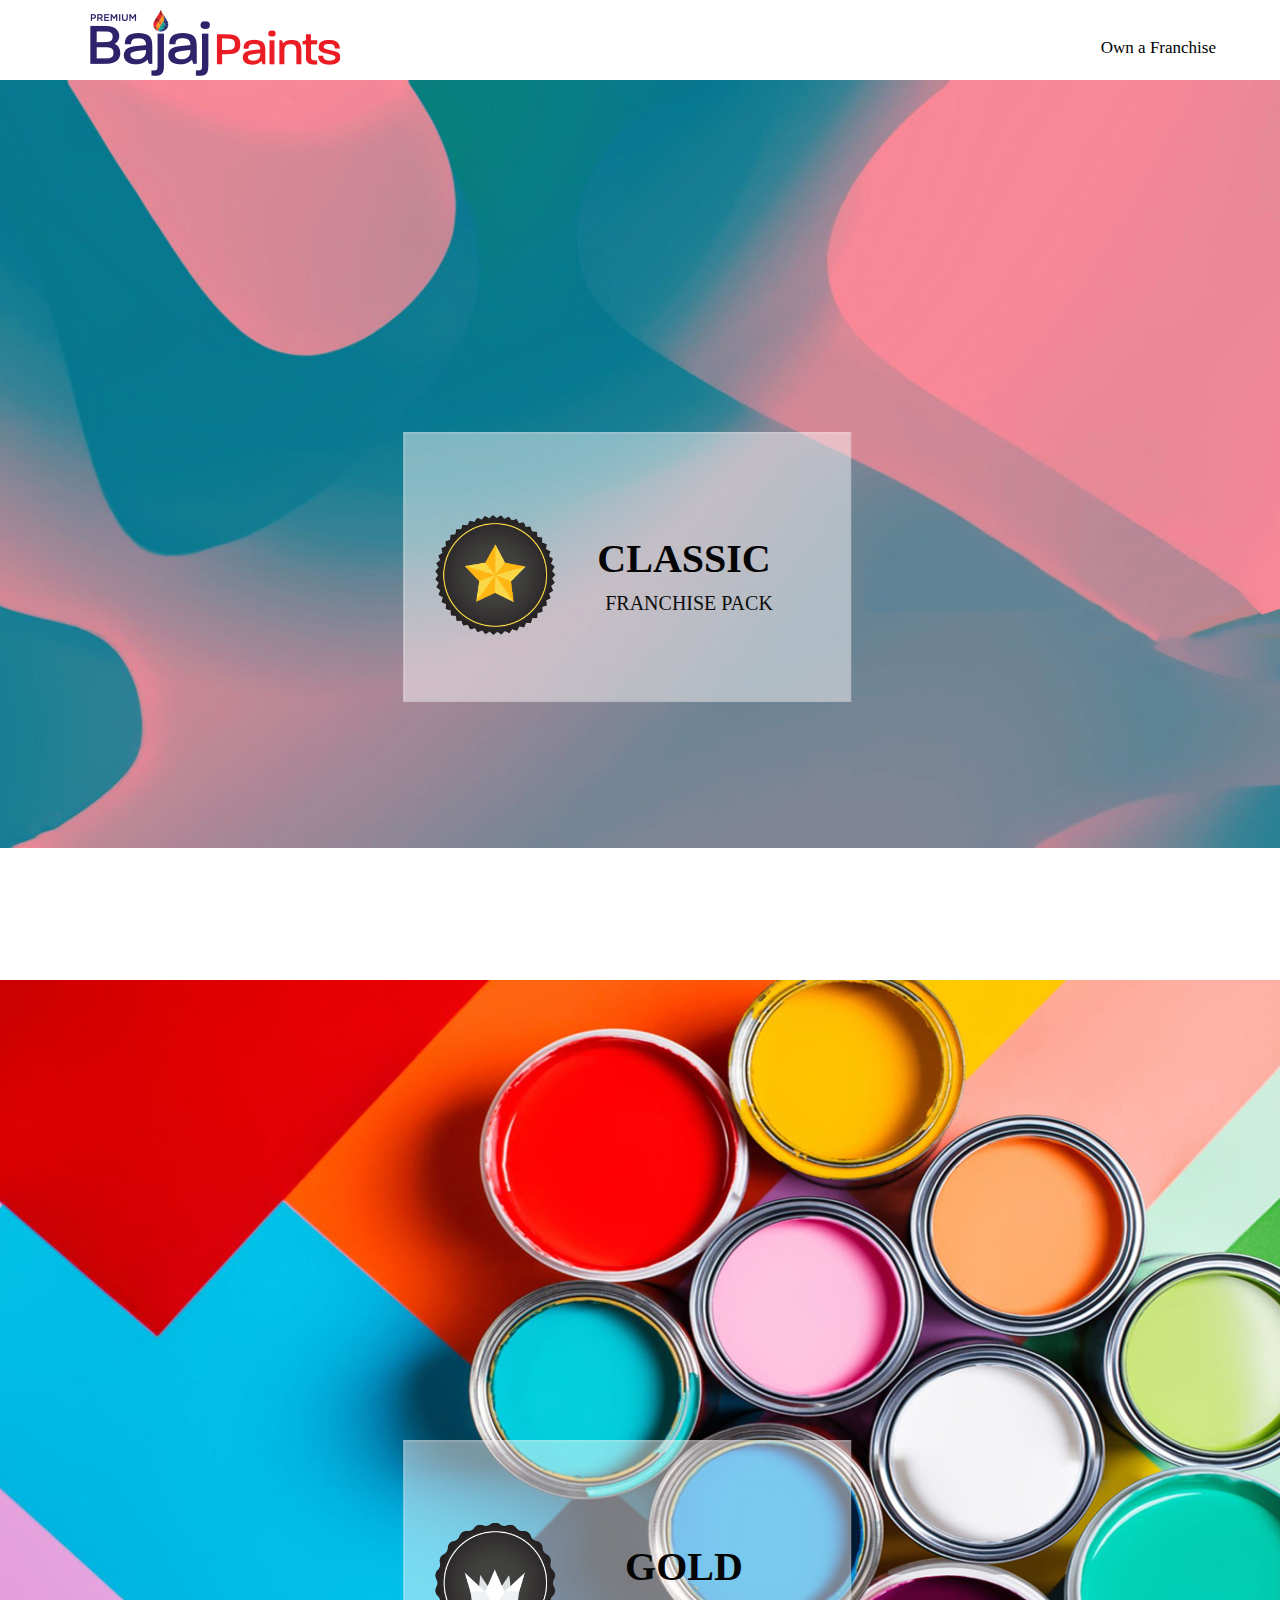
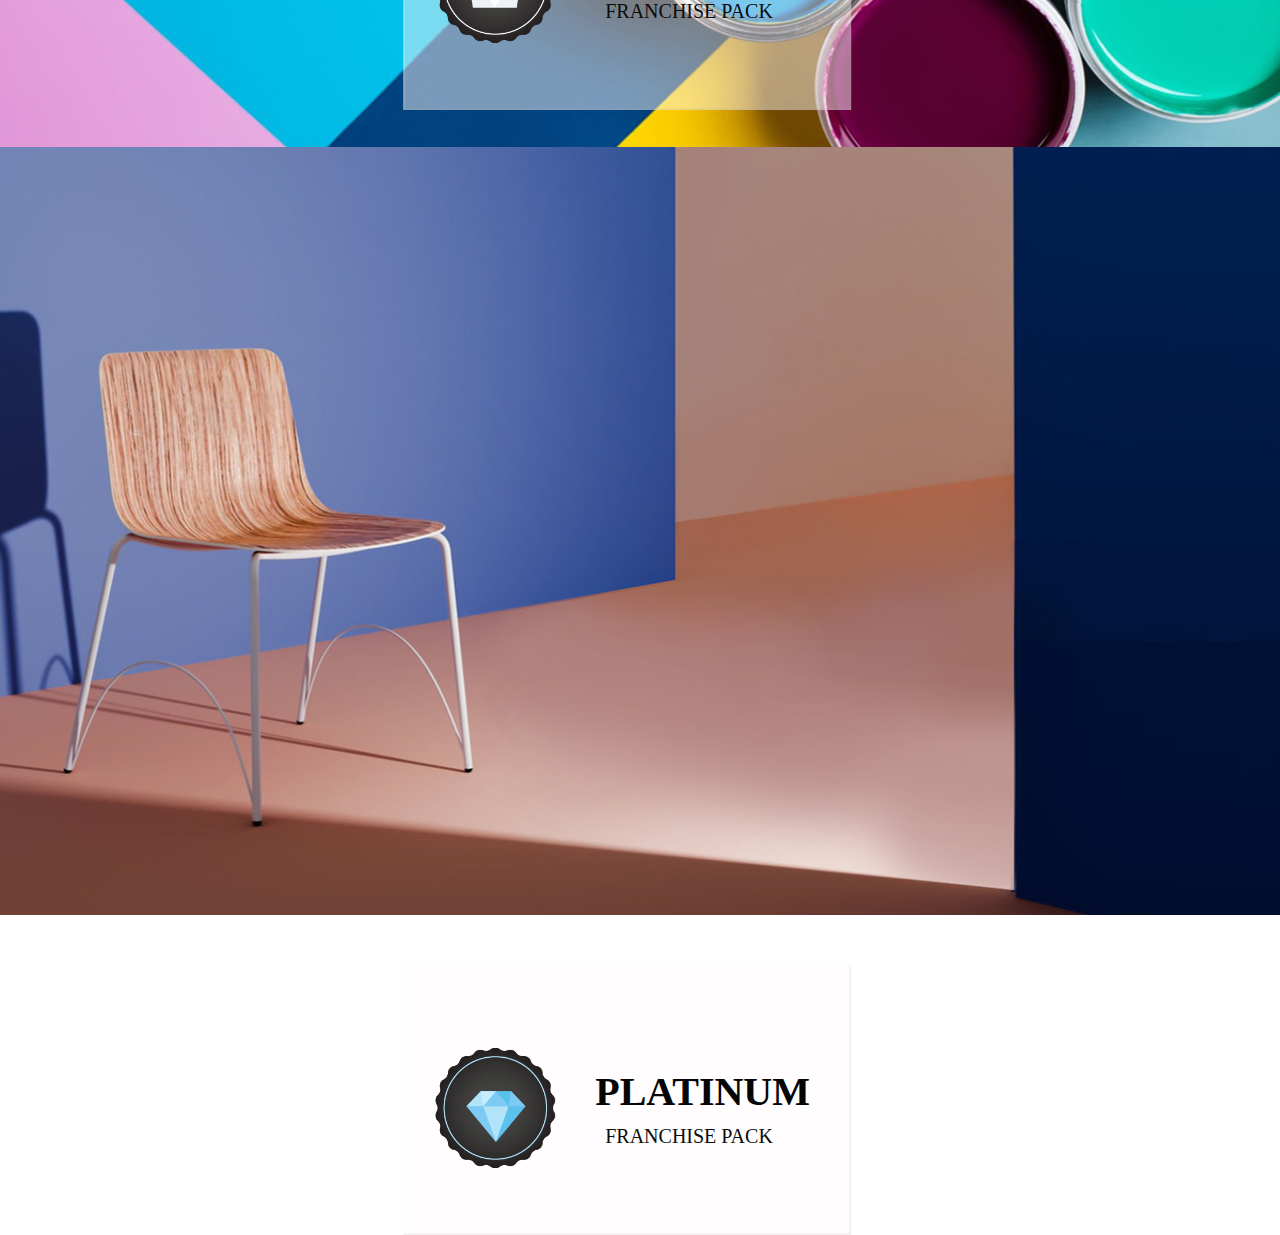
==== commit dbafa3bc: "changes" ====
--- a/franchise.html
+++ b/franchise.html
@@ -30,7 +30,7 @@
    <section class="one">
        <div class="sec1">
         <div class="bg-1">
-            <img src="/jpg/classictab_bgimage.jpg">
+            <img src="/jpg/classictab_bgimage (1).jpg">
             <button class="classic" >
                 <div class="main">
                 <div class=logo3><img src="/jpg/classictab-01.png"></div>
@@ -47,7 +47,7 @@
    <section class="Two">
     <div class="sec2">
         <div class="bg-1">
-            <img src="/jpg/goldtab_bgimage.jpg">
+            <img src="/jpg/goldtab_bgimage (2).jpg">
             <button class="gold" >
                 <div class="main">
                 <div class=logo3><img src="/jpg/goldtab-02.png"></div>
@@ -64,7 +64,7 @@
    <section class="Three" style="margin-top:-5px" >
     <div class="sec3">
         <div class="bg-1">
-            <img src="/jpg/platinumtab_bgimage.jpg">
+            <img src="/jpg/platinumtab_bgimage (1).jpg">
            
             <button class="platinum">
                 <div class="main">
--- a/style.css
+++ b/style.css
@@ -26,7 +26,7 @@
       }
          .nav-wrapper 
          {    
-           display: flex;    
+           display: inline-flex;    
            align-items: center;    
            
         }
@@ -40,16 +40,15 @@
           .nav-wrapper ul.nav-list 
           {    
             list-style-type: none;   
-            display: flex;   
-             align-items: center;
-             float: right;
-             margin-left: 90px;
+            display: flex;
+            text-align: right;
+            margin-left: auto;
+            margin-right:5%;
             }
             .nav-wrapper ul.nav-list li 
             {   
-               margin-left:590px;   
-                float: right;
-                 position: relative;
+                text-align: right;
+                
                  font-size: 17px;
                  margin-top: 20px;
             }
@@ -70,47 +69,55 @@
   height:100vh;
 }     
 video{
-    position:relative;
+   
     width:100%;
-    top:0;
+    top:auto;
     height:auto;
 }   
-.slide1{
+.container1{
   width:100%;
   height:90vh;
-  padding-top: 150px;
-}
+  position: relative;
+  margin-top: -5%;
+  background:url("/jpg/Puzzal\ Hand\ \(1\)\ \(1\).jpg");
+  background-repeat: no-repeat;
+  
+}
+
 .heading h2{
-  font-size: 40px;
-  margin-top: -300px;
-  margin-left: 90px;
+padding-top:120px;
+margin-left: 130px;
+font-family: "DIN"; 
+font-size: 35px;
+}
+h4{
+  padding-top:10px;
+  margin-left: 130px;
+  font-family: "DIN"; 
+  font-size: 30px;
+  font-weight:bolder;
+}
+p{
+  color:#0B0C0B;
+  padding-top:10px;
+  margin-left: 130px;
   font-family: "DIN";
-} 
-.heading h4{
-  margin-left: 90px;
-  font-size: 30px;
-  padding-top: 5px;
-  font-family: "DIN";
-}
- p{
-  margin-left: 90px;
   font-size: 20px;
-  color:#34383A;
-  font-family: "DIN";
-}
+}
+
 .background{
   background-color:#7A95B3;
   width:100%;
   height:970px;
-  
+  margin-top: -11%;
 }
 .about{
-  width:1000px;
-  height:70vh;
+  width:70%;
+  height:40%;
   background-color: white;
-  margin-left: 130px;
+  margin: auto;
   position: relative;
-  top:50px;
+  top:-20px;
 }
 .us{
   padding-top: 50px;
@@ -130,7 +137,7 @@
    color:#313131;
 }
 .columns{
-  margin-top:130px;
+  margin-top:80px;
   margin-left:130px;
 }
 .columns h2{
@@ -221,7 +228,7 @@
   margin-left: 130px;
   padding-top: 10px;
   font-family: "DIN"; 
-  font-size: 15px;
+  font-size: 18px;
 }
 .sec1{
 
@@ -264,8 +271,8 @@
   text-transform: uppercase;
   position: absolute;
   transform: translate(-10%,-50%);
-  top:70%;
- left: 42%;
+  top:63%;
+ left: 35%;
  
  width:35%;
  height:30%;
@@ -281,8 +288,8 @@
   text-transform: uppercase;
   position: absolute;
   transform: translate(-10%,-50%);
-  top:190%;
- left: 42%;
+  top:175%;
+ left: 35%;
  
  width:35%;
  height:30%;
@@ -298,8 +305,8 @@
   text-transform: uppercase;
   position: absolute;
   transform: translate(-10%,-50%);
-  top:330%;
- left: 42%;
+  top:300%;
+ left: 35%;
  
  width:35%;
  height:30%;
@@ -339,67 +346,53 @@
 
 /* Mobile view */
 @media (min-width: 375px) and (max-width:500px){
-
+  html body{
+    overflow-x: hidden;
+  }
  
   .brand 
         {  
            display: flex;    
-           margin-left: 30px;
+           margin-left: 40px;
            
           }
           .brand img{
-            width:150px;
+            width:170px;
           }
-  .nav-wrapper ul.nav-list li 
-  {   
-     margin-left:-10px;   
-      margin-top: 10px;
-       position: relative;
-       font-size: 20px;
-  }
+ 
   .header{
     height:32vh;
   }
   video{
-   margin-top: 20px;
-    width:100%;
-    top:0;
+   
+    width: 510px;
+   top:0;
     height:auto;
-    margin-bottom: 90px;
+    
 } 
-.slide{
-  padding-top: 10px;
+.container1{
+  top: -40px;
   height:60vh;
-  position: relative;
-  
-}
-.slide{
-  width: 100%;
-  height: 100vh;
-  overflow-x: hidden;
-  
+  width: 510px;
 }
   .heading h2{
-    
-    padding-top:10px;
-    margin-left: 40px;
+    margin: auto;
+    margin-left: 10%;
    font-size: 24px;
   }
-  .heading h4{
+  h4{
     font-size: 22px;
-    margin-left: 40px;
+    margin-left: 10%;
   }
   p{
     font-size: 18px;
-    margin-left: 40px;
+    margin-left: 10%;
   }
 
   .about{
-    width:360px;
-    height:380px;
-    margin-left: 40px;
-    position: relative;
-    top:-47px;
+    padding-bottom: 10%;
+    height:auto;
+    top:auto;
   }
  
   .us h2{
@@ -411,31 +404,34 @@
   } 
   .background{
     height:1500px;
+    width:fit-content
   }
   .columns{
-    margin-top:70px;
-    margin-left:40px;
-    
+    
+    position: relative;
+    align-items: center;
+    justify-content: center;
+    text-align: center;
+    position: relative;
   }
   .columns h2{
     color:white;
     font-size: 24px;
+    text-align: left;
+    
   }
 
   .cat-flex{
-    display: block;
+    display: inline-block;
     margin-top: 30px;
     height:300px;
-    align-items: center;
-    justify-content: center;
-    text-align: center;
-    margin-left: 65px;
+   
+    
   }
   .cat-item{
     
     text-align: left;
-    padding-left: 10px;
-    padding-right: 20px;
+    
     padding-bottom: 30px;
   }
   .cat1{
@@ -450,23 +446,24 @@
   .p1 p{
     font-size: 12px;
   }
-  .bt1{
-    margin-left:40px;
-    margin-top: 590px;
-  }
+  
   .last{
+    width: 510px;
     height:400px;
     font-size: 16px;
   }
   .ft{
-  
+   
     display:block;
     margin-left: 20px;
     padding-top:50px;
-    margin-right: 20px;
+    
+  }
+  .text{
+    width: 510px;
   }
   .office{
-    margin-right: 120px;
+    
     margin-left: 20px;
     font-size: 15px;
   }
@@ -536,38 +533,27 @@
   }
 }
 
-@media (min-width:501px) and (max-width:765px){
+@media (min-width:501px) and (max-width:768px){
   html body{
     overflow-x: hidden;
   }
-  .brand 
-  {  
-     display: flex;    
-     margin-left: 40px;
-     
-    }
+ 
     .brand img{
       width:150px;
     }
-.nav-wrapper ul.nav-list li 
-{   
-margin-left:80px;   
-margin-top: 10px;
- position: relative;
- font-size: 20px;
-}
+
 .header{
 height:32vh;
 }
 video{
-margin-top: 20px;
+
 width:100%;
 top:0;
-
+height: auto;
 } 
 .container1{
-padding-top: 160px;
-height:90vh;
+  height: 60vh;
+
 }
 .heading h2{
 padding-top:120px;
@@ -584,11 +570,10 @@
 }
 
 .about{
-width:520px;
-height:380px;
-margin-left: 40px;
+  height:auto;
 position: relative;
-top:-47px;
+padding-bottom: 10%;
+top:auto;
 }
 
 .us h2{
@@ -602,28 +587,25 @@
 height:1500px;
 }
 .columns{
-margin-top:70px;
-margin-left:40px;
-
+
+text-align: center;
+justify-content: center;
 }
 .columns h2{
 color:white;
 font-size: 24px;
+text-align: left;
+
 }
 
 .cat-flex{
-display: block;
+display: inline-block;
 margin-top: 30px;
 height:300px;
-align-items: center;
-justify-content: center;
-text-align: center;
-margin-left: 150px;
+
 }
 .cat-item{
-
 text-align: left;
-padding-left: 10px;
 padding-right: 20px;
 padding-bottom: 30px;
 }
@@ -640,8 +622,7 @@
 font-size: 12px;
 }
 .bt1{
-margin-left:40px;
-margin-top: 590px;
+margin-top: 10%;
 }
 .last{
 height:400px;
@@ -719,38 +700,26 @@
   padding-left: 10px;
 }
 }
-@media (min-width:765px) and (max-width:1200px){
-  body{
+@media (min-width:768px) and (max-width:975px){
+  html body{
     overflow-x: hidden;
   }
-  .brand 
-  {  
-     display: flex;    
-     margin-left: 70px;
-     
+ 
+    .brand img{
+      width:150px;
     }
-    .brand img{
-      width:200px;
-    }
-.nav-wrapper ul.nav-list li 
-{   
-margin-left:190px;   
-margin-top: 10px;
- position: relative;
- font-size: 20px;
-}
+
 .header{
 height:32vh;
 }
 video{
-margin-top: 20px;
+
 width:100%;
 top:0;
-
+height: auto;
 } 
 .container1{
-margin-top: 140px;
-height:90vh;
+  height: 60vh;
 }
 .heading h2{
 padding-top:120px;
@@ -767,54 +736,48 @@
 }
 
 .about{
-width:720px;
-height:380px;
-margin-left: 40px;
+  height:auto;
 position: relative;
-top:-47px;
+padding-bottom: 10%;
+top:5%;
+
 }
 
 .us h2{
 color:#82A1AF;
-font-size: 28px;
+font-size: 19px;
 }
 .par p{
-font-size: 15px;
+font-size: 13px;
 } 
 .background{
 height:1000px;
 }
 .columns{
-margin-top:70px;
-margin-left:40px;
-
+
+text-align: center;
+justify-content: center;
 }
 .columns h2{
 color:white;
 font-size: 24px;
+text-align: left;
+
 }
 
 .cat-flex{
 display: flex;
-margin-top: 90px;
+margin-top: 30px;
 height:300px;
-align-items: center;
-justify-content: center;
-text-align: center;
-width: 720px;
-justify-content: space-between;
+
 }
 .cat-item{
-
 text-align: left;
-padding-left: 10px;
 padding-right: 20px;
 padding-bottom: 30px;
 
 }
-.cat1{
-width:250px;
-}
+
 .cat-text{
 padding-top: 40px;
 padding-left: 20px;
@@ -824,19 +787,16 @@
 .p1 p{
 font-size: 12px;
 }
-.bt1{
-margin-left:40px;
-margin-top: 60px;
-}
+
 .last{
-height:400px;
+height:200px;
 font-size: 16px;
 
 }
 .ft{
 
 display:flex;
-margin-left: 30px;
+margin-left: 70px;
 padding-top:50px;
 margin-right: 20px;
 }
@@ -846,83 +806,62 @@
 font-size: 15px;
 }
 
+.sec1{
+  width:100%;
+  height:100%;
+}
+
+.bg1{
+  width:100%;
+  height:100%;
+  
+}
 .classic{
-  
-  text-transform: uppercase;
-  position: absolute;
-  transform: translate(-10%,-50%);
-  top:65%;
- left: 42%;
- 
- width:50%;
+  transform: translate(-50%,-50%);
+  top:60%;
+  left: 50%;
+  width:90%; 
+  
+}
+.gold{
+  
+ 
+transform: translate(-50%,-50%);
+top:195%;
+ left: 50%;
+ width:90%;
  height:30%;
- background: #fffbfb79;
- border-color: #fffbfb25;
- color:#050505;
- font-family: "DIN";
- 
- 
-}
-.gold{
-  
-  text-transform: uppercase;
-  position: absolute;
-  transform: translate(-10%,-50%);
-  top:175%;
- left: 42%;
- 
- width:50%;
- height:30%;
- background: #fffbfb79;
- border-color: #fffbfb25;
- color:#050505;
- font-family: "DIN";
- 
- 
-}
+ 
+ }
 .platinum{
-  
-  text-transform: uppercase;
-  position: absolute;
-  transform: translate(-10%,-50%);
-  top:300%;
- left: 42%;
- 
- width:50%;
- height:30%;
- background: #fffbfb79;
- border-color: #fffbfb25;
- color:#050505;
- font-family: "DIN";
-
- 
-}
-.main{
-  display:flex;
-}
+  transform: translate(-50%,-50%);
+  top:320%;
+  left:50%;
+  width:90%;
+  height:30%;
+  
+}
+
 .name{
   position: absolute;
-  padding-top: 40px;
-  font-family: "DIN";
+  padding-top: 30px;
 }
 .name h2{
-  padding-left:190px;
+  padding-left:150px;
   font-size: 40px;
-  font-family: "DIN";
 }
 .name p{
  
   text-align: left;
-  padding-left: 150px;
+  padding-left: 120px;
   font-size: 20px;
-  font-family: "DIN";
+  
 }
 .logo3 img{
-  width:150px;
+  width:110px;
   text-align: left;
   padding-top:20px;
-  padding-left: 30px;
-}
-
-}
-
+  padding-left: 10px;
+}
+}
+
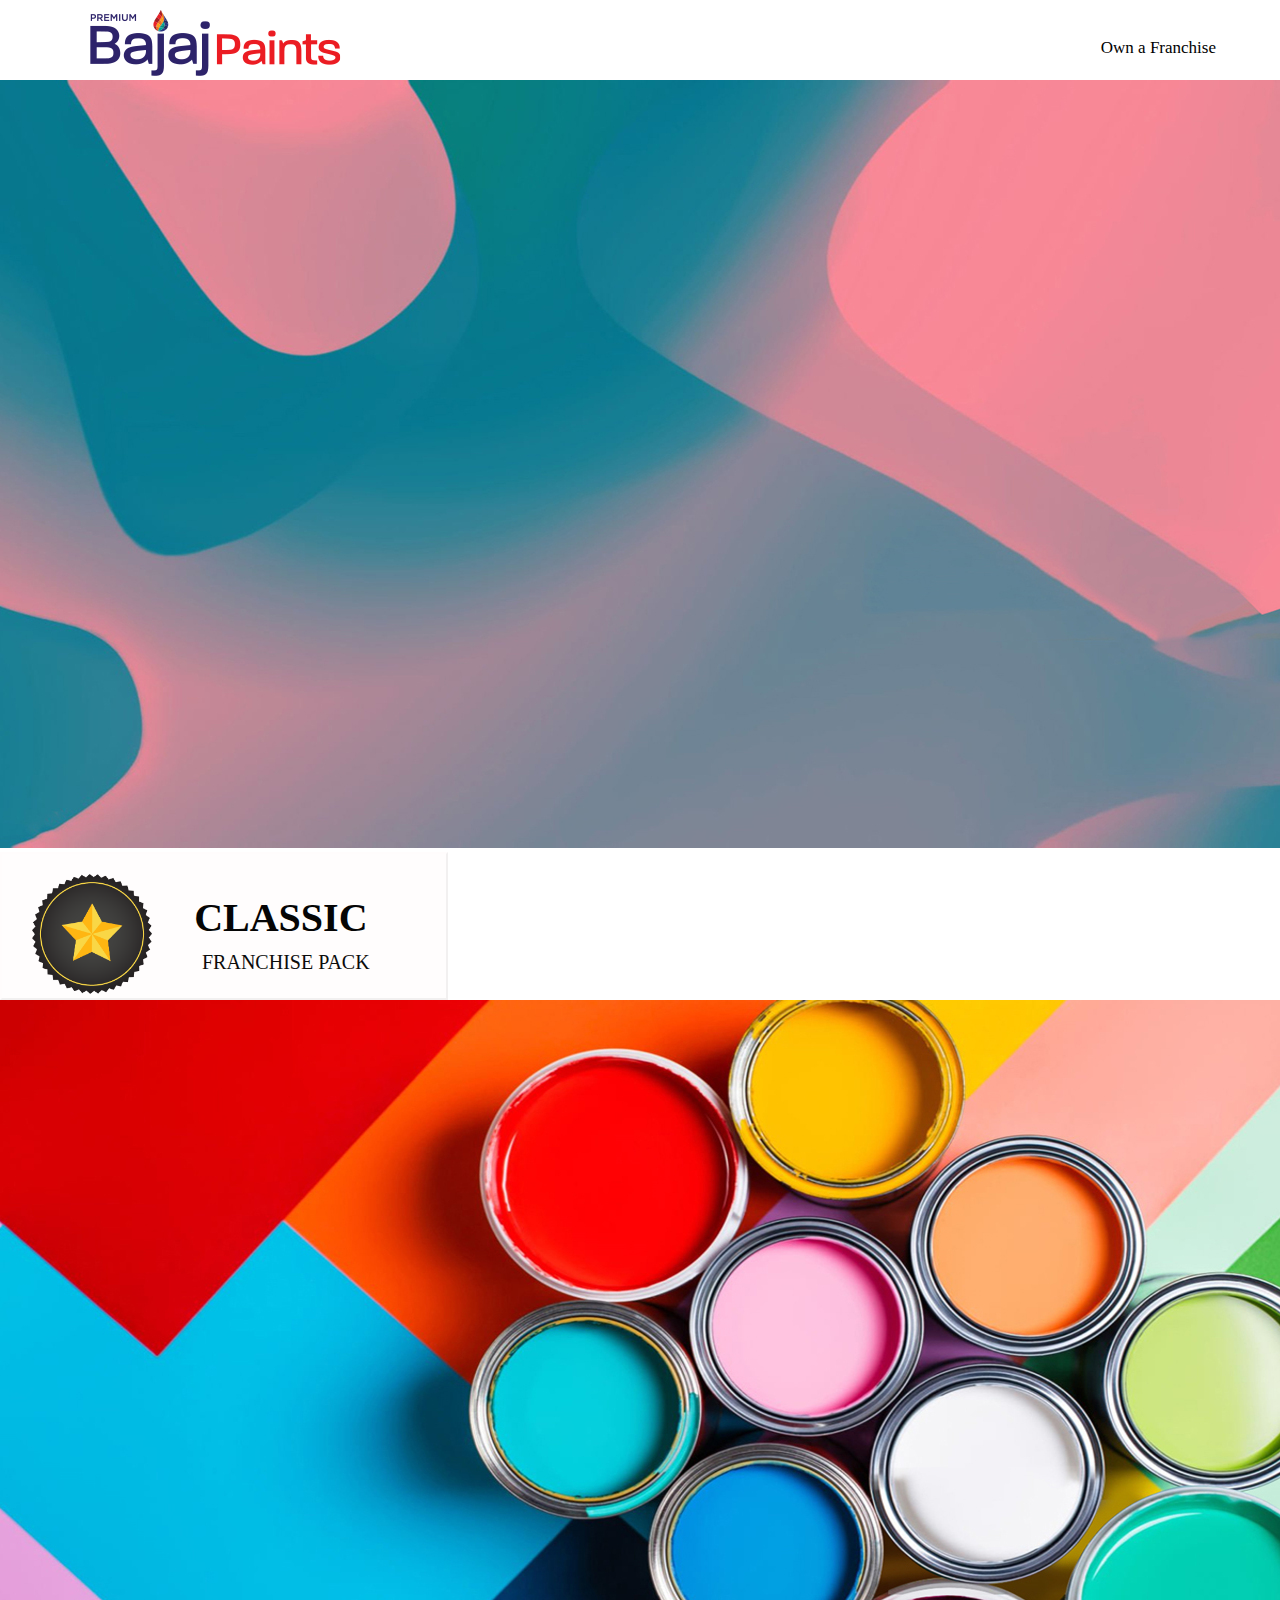
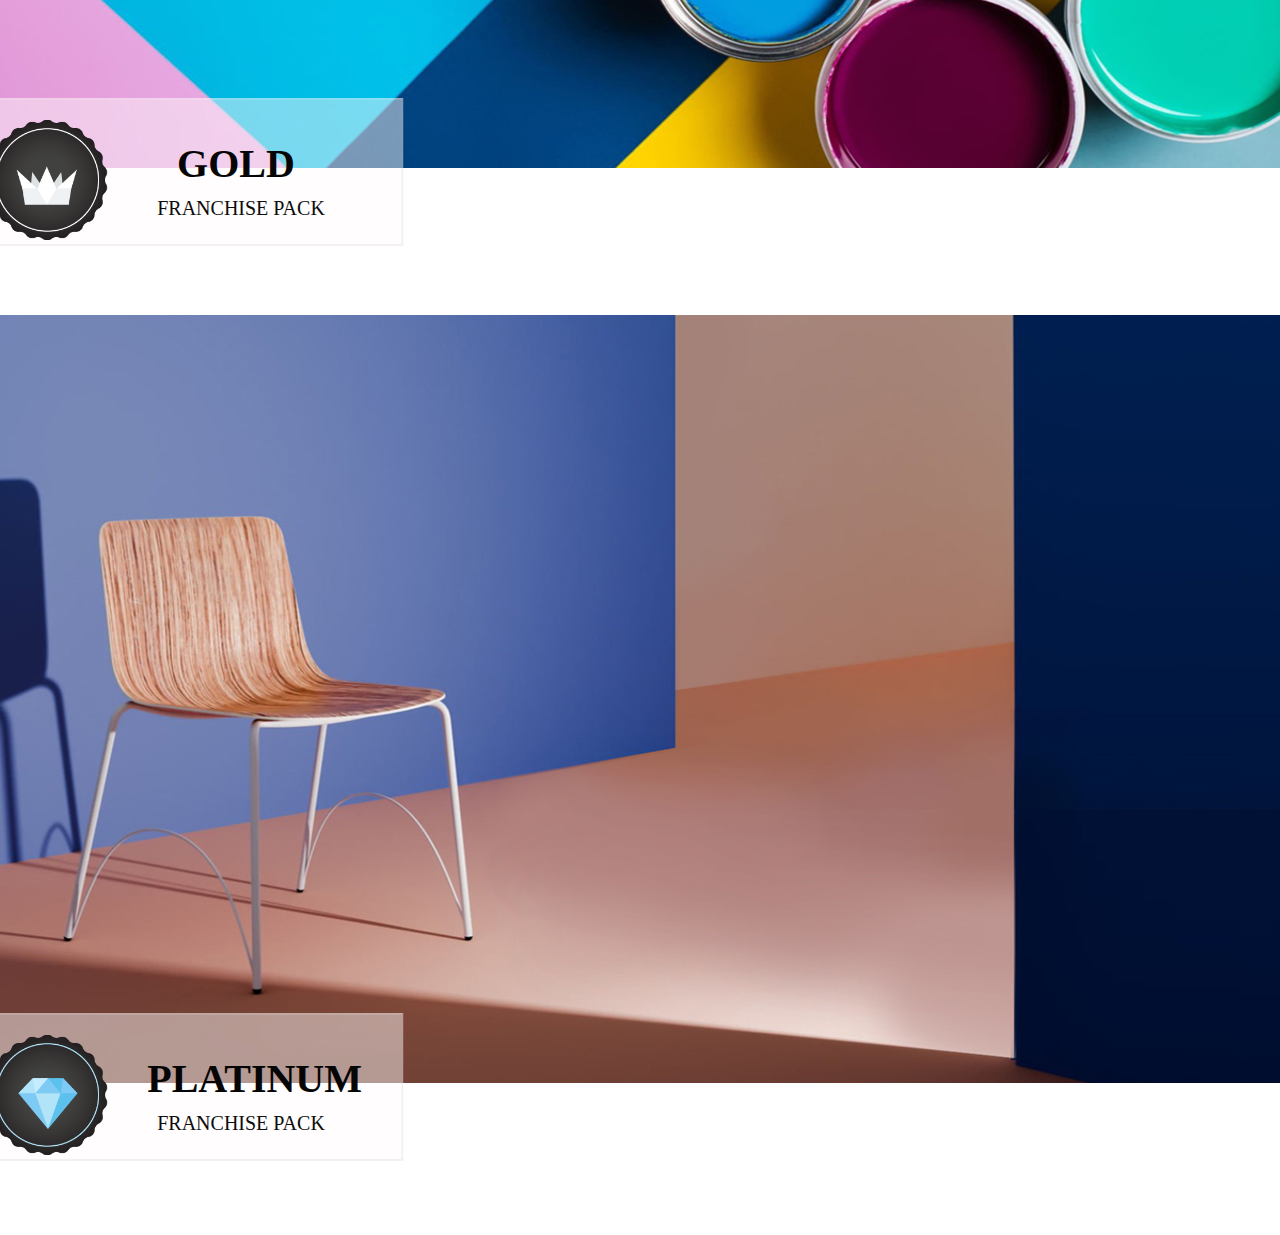
==== commit 1f324547: "todays changes" ====
--- a/franchise.html
+++ b/franchise.html
@@ -31,6 +31,7 @@
        <div class="sec1">
         <div class="bg-1">
             <img src="/jpg/classictab_bgimage (1).jpg">
+            <a href="classic.html">
             <button class="classic" >
                 <div class="main">
                 <div class=logo3><img src="/jpg/classictab-01.png"></div>
@@ -39,7 +40,7 @@
                 <p>Franchise Pack<p>
                </div>
             </div>
-            </button>
+            </button></a>
         </div>
        </div>
    </section> 
--- a/style.css
+++ b/style.css
@@ -15,7 +15,7 @@
       width:100%;
       height:100%;
       font-family: "DIN";
-    
+      
     }
   
       .container 
@@ -66,7 +66,7 @@
 .header{
   background-color: #F3F3F3;
   width:100%;
-  height:100vh;
+  height:auto;
 }     
 video{
    
@@ -74,18 +74,29 @@
     top:auto;
     height:auto;
 }   
+
 .container1{
+  
   width:100%;
-  height:90vh;
-  position: relative;
-  margin-top: -5%;
-  background:url("/jpg/Puzzal\ Hand\ \(1\)\ \(1\).jpg");
-  background-repeat: no-repeat;
-  
-}
-
+  height:60vh;
+  background-color: #AAC5D0;
+  margin-top: -20px;
+ position: relative;
+}
+.hand{
+  float:right;
+  margin-top: -17%;
+  padding-right: 70px;
+  
+}
+.hand img{ 
+  width:47%;
+  justify-content: right;
+  float: right;
+  margin-left: 90%;
+}
 .heading h2{
-padding-top:120px;
+padding-top:110px;
 margin-left: 130px;
 font-family: "DIN"; 
 font-size: 35px;
@@ -108,25 +119,28 @@
 .background{
   background-color:#7A95B3;
   width:100%;
-  height:970px;
-  margin-top: -11%;
+  height:auto;
+  margin-top: -4%;
 }
 .about{
-  width:70%;
-  height:40%;
+  width:60%;
+  height: auto;
   background-color: white;
   margin: auto;
   position: relative;
-  top:-20px;
+
+  
 }
 .us{
-  padding-top: 50px;
+  padding-top: -90px;
+  
+  font-size: 25px;
   padding-left: 40px;
-  font-size: 25px;
 }
 .us h2{
   color:#82A1AF;
   font-family: "DIN"; 
+  padding-top: 20px;
 }
 .par p{
    padding-top:30px;
@@ -135,10 +149,11 @@
   margin-left: 40px;
    margin-right: 50px;
    color:#313131;
+   padding-bottom: 50px;
 }
 .columns{
-  margin-top:80px;
-  margin-left:130px;
+  margin-left: 130px;
+  margin-top: 90px;
 }
 .columns h2{
   color:white;
@@ -148,7 +163,7 @@
 .cat-flex{
   display: flex;
   margin-top: 30px;
-  
+  justify-content: center;
   border-radius: 5px solid white;
   justify-content: space-between;
   margin-right: 130px;
@@ -198,13 +213,14 @@
   color:white;
   border-radius: 4px;
   border:2px solid white; 
-  margin-top: 40px;
+  margin:50px auto;
   font-family: "DIN"; 
   font-size: 20px;
 }
 .last{
   background-color: #3E4758;
-  height:40vh;
+  height:auto;
+  padding-bottom: 40px;
 }
 .ft{
   
@@ -230,638 +246,552 @@
   font-family: "DIN"; 
   font-size: 18px;
 }
+
+/* Franchise page */
+
 .sec1{
-
-  width:100%;
-  height:100vh;
-}
-.first-bg{
-  width:100%
-}
-.button1{
-  width:100px;
-}
-
-
-/* Franchise page */
-
-.sec1{
-  width:100%;
-  overflow: hidden;
- 
-}
-.sec2{
-  width:100%;
-  overflow: hidden;
- 
-}
-.sec3{
-  width:100%;
-  overflow: hidden;
- 
-}
-
-.bg1{
-  width:100%;
-  height:100%;
-  
-}
-.classic{
-  
-  text-transform: uppercase;
-  position: absolute;
-  transform: translate(-10%,-50%);
-  top:63%;
- left: 35%;
- 
- width:35%;
- height:30%;
- background: #fffbfb79;
- border-color: #fffbfb25;
- color:#050505;
- font-family: "DIN";
- 
- 
-}
-.gold{
-  
-  text-transform: uppercase;
-  position: absolute;
-  transform: translate(-10%,-50%);
-  top:175%;
- left: 35%;
- 
- width:35%;
- height:30%;
- background: #fffbfb79;
- border-color: #fffbfb25;
- color:#050505;
- font-family: "DIN";
- 
- 
-}
-.platinum{
-  
-  text-transform: uppercase;
-  position: absolute;
-  transform: translate(-10%,-50%);
-  top:300%;
- left: 35%;
- 
- width:35%;
- height:30%;
- background: #fffbfb79;
- border-color: #fffbfb25;
- color:#050505;
- font-family: "DIN";
-
- 
-}
-.main{
-  display:flex;
-}
-.name{
-  position: absolute;
-  padding-top: 40px;
-  font-family: "DIN";
-}
-.name h2{
-  padding-left:190px;
-  font-size: 40px;
-  font-family: "DIN";
-}
-.name p{
- 
-  text-align: left;
-  padding-left: 70px;
-  font-size: 20px;
-  font-family: "DIN";
-}
-.logo3 img{
-  width:150px;
-  text-align: left;
-  padding-top:20px;
-  padding-left: 30px;
-}
-
-/* Mobile view */
-@media (min-width: 375px) and (max-width:500px){
-  html body{
-    overflow-x: hidden;
-  }
- 
-  .brand 
-        {  
-           display: flex;    
-           margin-left: 40px;
-           
-          }
-          .brand img{
-            width:170px;
-          }
- 
-  .header{
-    height:32vh;
-  }
-  video{
-   
-    width: 510px;
-   top:0;
-    height:auto;
-    
-} 
-.container1{
-  top: -40px;
-  height:60vh;
-  width: 510px;
-}
-  .heading h2{
-    margin: auto;
-    margin-left: 10%;
-   font-size: 24px;
-  }
-  h4{
-    font-size: 22px;
-    margin-left: 10%;
-  }
-  p{
-    font-size: 18px;
-    margin-left: 10%;
-  }
-
-  .about{
-    padding-bottom: 10%;
-    height:auto;
-    top:auto;
-  }
- 
-  .us h2{
-    color:#82A1AF;
-    font-size: 19px;
-  }
-  .par p{
-    font-size: 11px;
-  } 
-  .background{
-    height:1500px;
-    width:fit-content
-  }
-  .columns{
-    
-    position: relative;
-    align-items: center;
-    justify-content: center;
-    text-align: center;
-    position: relative;
-  }
-  .columns h2{
-    color:white;
-    font-size: 24px;
-    text-align: left;
-    
-  }
-
-  .cat-flex{
-    display: inline-block;
-    margin-top: 30px;
-    height:300px;
-   
-    
-  }
-  .cat-item{
-    
-    text-align: left;
-    
-    padding-bottom: 30px;
-  }
-  .cat1{
-    width:250px;
-  }
-  .cat-text{
-  padding-top: 40px;
-  padding-left: 20px;
-  text-align: left;
-  font-size: 15px;
-  }
-  .p1 p{
-    font-size: 12px;
-  }
-  
-  .last{
-    width: 510px;
-    height:400px;
-    font-size: 16px;
-  }
-  .ft{
-   
-    display:block;
-    margin-left: 20px;
-    padding-top:50px;
-    
-  }
-  .text{
-    width: 510px;
-  }
-  .office{
-    
-    margin-left: 20px;
-    font-size: 15px;
-  }
-
-  .sec1{
     width:100%;
-    height:100%;
     overflow: hidden;
+   
   }
   .sec2{
+    width:100%;
     overflow: hidden;
+   
   }
   .sec3{
+    width:100%;
     overflow: hidden;
-  }
+   
+  }
+  
   .bg1{
     width:100%;
     height:100%;
     
   }
   .classic{
-    transform: translate(-50%,-50%);
-    top:60%;
-    left: 50%;
-    width:90%; 
-    
+    
+    text-transform: uppercase;
+    position: absolute;
+    text-align: center;
+    margin: auto;
+    top:50%;
+    text-align: center;
+  justify-content: center;
+  position: relative;
+  margin: auto;
+  
+    
+   width:35%;
+   height:30%;
+   background: #fffbfb79;
+   border-color: #fffbfb25;
+   color:#050505;
+   font-family: "DIN";
+   
+   
   }
   .gold{
     
-   
-  transform: translate(-50%,-50%);
-  top:195%;
-   left: 50%;
-   width:90%;
+    text-transform: uppercase;
+    position: absolute;
+    transform: translate(-10%,-50%);
+    top:175%;
+    text-align: center;
+  justify-content: center;
+  position: relative;
+  margin: auto;
+   
+   width:35%;
    height:30%;
-   
-   }
+   background: #fffbfb79;
+   border-color: #fffbfb25;
+   color:#050505;
+   font-family: "DIN";
+   
+   
+  }
   .platinum{
-    transform: translate(-50%,-50%);
-    top:320%;
-    left:50%;
-    width:90%;
-    height:30%;
-    
-  }
- 
+    
+    text-transform: uppercase;
+    position: absolute;
+    transform: translate(-10%,-50%);
+    top:300%;
+    text-align: center;
+  justify-content: center;
+  position: relative;
+  margin: auto;
+   
+   width:35%;
+   height:30%;
+   background: #fffbfb79;
+   border-color: #fffbfb25;
+   color:#050505;
+   font-family: "DIN";
+  
+   
+  }
+  .main{
+    display:flex;
+  }
   .name{
     position: absolute;
-    padding-top: 30px;
+    padding-top: 40px;
+    font-family: "DIN";
   }
   .name h2{
-    padding-left:150px;
+    padding-left:190px;
     font-size: 40px;
+    font-family: "DIN";
   }
   .name p{
    
     text-align: left;
-    padding-left: 120px;
+    padding-left: 70px;
     font-size: 20px;
-    
+    font-family: "DIN";
   }
   .logo3 img{
-    width:110px;
+    width:150px;
     text-align: left;
     padding-top:20px;
-    padding-left: 10px;
-  }
-}
-
-@media (min-width:501px) and (max-width:768px){
-  html body{
-    overflow-x: hidden;
-  }
- 
-    .brand img{
-      width:150px;
-    }
-
-.header{
-height:32vh;
-}
-video{
-
-width:100%;
-top:0;
-height: auto;
-} 
-.container1{
-  height: 60vh;
-
-}
-.heading h2{
-padding-top:120px;
-margin-left: 40px;
-font-size: 28px;
-}
-h4{
-font-size: 24px;
-margin-left: 40px;
-}
-p{
-font-size: 20px;
-margin-left: 40px;
-}
-
-.about{
-  height:auto;
-position: relative;
-padding-bottom: 10%;
-top:auto;
-}
-
-.us h2{
-color:#82A1AF;
-font-size: 19px;
-}
-.par p{
-font-size: 13px;
-} 
-.background{
-height:1500px;
-}
-.columns{
-
-text-align: center;
-justify-content: center;
-}
-.columns h2{
-color:white;
-font-size: 24px;
-text-align: left;
-
-}
-
-.cat-flex{
-display: inline-block;
-margin-top: 30px;
-height:300px;
-
-}
-.cat-item{
-text-align: left;
-padding-right: 20px;
-padding-bottom: 30px;
-}
-.cat1{
-width:250px;
-}
-.cat-text{
-padding-top: 40px;
-padding-left: 20px;
-text-align: left;
-font-size: 15px;
-}
-.p1 p{
-font-size: 12px;
-}
-.bt1{
-margin-top: 10%;
-}
-.last{
-height:400px;
-font-size: 16px;
-
-}
-.ft{
-
-display:block;
-margin-left: 70px;
-padding-top:50px;
-margin-right: 20px;
-}
-.office{
-margin-right: 120px;
-margin-left: 50px;
-font-size: 15px;
-}
-
-.sec1{
+    padding-left: 30px;
+  }
+  
+
+/* classic page*/
+.bg-img img{
   width:100%;
   height:100%;
 }
-
-.bg1{
-  width:100%;
-  height:100%;
-  
-}
-.classic{
-  transform: translate(-50%,-50%);
-  top:60%;
-  left: 50%;
-  width:90%; 
-  
-}
-.gold{
-  
- 
-transform: translate(-50%,-50%);
-top:195%;
- left: 50%;
- width:90%;
- height:30%;
- 
- }
-.platinum{
-  transform: translate(-50%,-50%);
-  top:320%;
-  left:50%;
-  width:90%;
+.classic-btn{
+  display:block;
+  
+}
+.class-bt1{
+  width:40%;
   height:30%;
-  
-}
-
-.name{
+  background: #fffbfb79;
+  border-color: #fffbfb25;
+  display: flex;
   position: absolute;
-  padding-top: 30px;
-}
-.name h2{
-  padding-left:150px;
-  font-size: 40px;
-}
-.name p{
- 
+  margin: auto;
+  top:50%;
+
+}
+.bt1-text{
+   float: left;
+   padding-top: 20px;
+   padding-left: 20px;
+   font-family: "DIN";
+  position:relative;
+
+}
+.bt1-text h2{
+    font-size: 30px;
+    font-weight: bolder;
+}
+.bt1-text h4{
+  font-size: 20px;
   text-align: left;
-  padding-left: 120px;
-  font-size: 20px;
-  
-}
-.logo3 img{
-  width:110px;
-  text-align: left;
-  padding-top:20px;
-  padding-left: 10px;
-}
-}
-@media (min-width:768px) and (max-width:975px){
-  html body{
-    overflow-x: hidden;
-  }
- 
+}
+.bt1-text h6{
+  
+}
+@media ( max-width:475px ){
+    
+    .brand 
+        {   
+              
+           margin-left: 20px;
+           margin-top: 10px;
+          }
     .brand img{
-      width:150px;
-    }
-
-.header{
-height:32vh;
-}
-video{
-
-width:100%;
-top:0;
-height: auto;
-} 
+        width:160px;
+    }
+
+    .container1{
+  
+        width:100%;
+        height:40vh;
+        overflow: hidden;
+      }
+      .hand{
+        display: none;  
+      }
+      .heading{
+        margin-left:-70px; 
+      }
+      .heading h2{
+        padding-top:30px;
+        font-size: 25px;
+        }
+        h4{
+          padding-top:10px;
+           
+          font-size: 25px;
+          font-weight:bolder;
+        }
+        p{
+          
+          padding-top:10px;
+          font-size: 17px;
+          
+        }
+        .background{
+           height:1500px;
+        }
+        .about{
+            width:80%;
+        }
+        .us p{
+            font-size: 16px;
+        }
+        .columns{
+            float: left;
+            justify-content: left;
+            text-align: left;
+            margin: 50px 50px;
+          }
+          .columns h2{
+            
+            font-size: 25px;
+          }
+          
+          .cat-flex{
+            display:block;
+            height:300px;
+           
+          }
+          .cat-item{
+              padding-bottom: 20px;
+              margin-bottom: 20px;
+          }
+          .bt1{
+            border:2px solid white; 
+            margin-top: 90%;
+            font-family: "DIN"; 
+            font-size: 20px;
+            float: inline-end;
+          }
+          .last{
+            height:auto;
+            padding-bottom: 40px;
+          }
+          .ft{
+            
+            display:block;
+            margin-left:30px;
+          }
+
+          .text{
+            width:100%;
+            height:20vh;
+            
+          }
+          .office{
+            margin-left: 30px;
+          }
+        
+}
+@media (min-width:475px) and (max-width:765px){
+    .brand 
+        {   
+              
+           margin-left: 20px;
+           margin-top: 10px;
+          }
+    .brand img{
+        width:160px;
+    }
+
+    .container1{
+  
+        width:100%;
+        height:40vh;
+        overflow: hidden;
+      }
+      .hand{
+        display: none;  
+      }
+      .heading{
+        margin-left:-70px; 
+      }
+      .heading h2{
+        padding-top:30px;
+        font-size: 25px;
+        }
+        h4{
+          padding-top:10px;
+           
+          font-size: 25px;
+          font-weight:bolder;
+        }
+        p{
+          
+          padding-top:10px;
+          font-size: 17px;
+          
+        }
+        .background{
+           height:1500px; 
+        }
+        .about{
+            width:80%;
+        }
+        .us p{
+            font-size: 16px;
+        }
+        .columns{
+            float: center;
+            justify-content: center;
+            text-align: left;
+            margin-top: 50px;
+          }
+          .columns h2{
+            
+            font-size: 25px;
+          }
+          
+          .cat-flex{
+            display:block;
+            height:300px;
+            text-align: center;
+            justify-content: center;
+            margin:auto;
+            transform: (50,50%);
+          }
+          .cat-item{
+              padding-bottom: 20px;
+              margin-bottom: 20px;
+          }
+          .bt1{
+            border:2px solid white; 
+            margin-top: 90%;
+            margin-bottom:20px;
+            font-family: "DIN"; 
+            font-size: 20px;
+            
+          }
+          .last{
+            height:auto;
+            padding-bottom: 40px;
+          }
+          .ft{
+            
+            display:block;
+            margin-left:30px;
+          }
+
+          .text{
+            width:100%;
+            height:20vh;
+            
+          }
+          .office{
+            margin-left: 30px;
+          }
+        
+
+}
+
+@media ( max-width:940px ){
+    
+    .brand 
+        {   
+              
+           margin-left: 20px;
+           margin-top: 10px;
+          }
+    .brand img{
+        width:160px;
+    }
+
+    .container1{
+  
+        width:100%;
+        height:40vh;
+        overflow: hidden;
+      }
+      .hand{
+        display: none;  
+      }
+      .heading{
+        margin-left:-70px; 
+      }
+      .heading h2{
+        padding-top:30px;
+        font-size: 25px;
+        }
+        h4{
+          padding-top:10px;
+           
+          font-size: 25px;
+          font-weight:bolder;
+        }
+        p{
+          
+          padding-top:10px;
+          font-size: 17px;
+          
+        }
+        .background{
+           height:1500px; 
+        }
+        .about{
+            width:80%;
+        }
+        .us p{
+            font-size: 16px;
+        }
+        .columns{
+            float: center;
+            justify-content: center;
+            text-align: left;
+            margin-top: 50px;
+          }
+          .columns h2{
+            
+            font-size: 25px;
+          }
+          
+          .cat-flex{
+            display:block;
+            height:300px;
+            text-align: center;
+            justify-content: center;
+            margin:auto;
+            transform: (50,50%);
+          }
+          .cat-item{
+              padding-bottom: 20px;
+              margin-bottom: 20px;
+          }
+          .bt1{
+            border:2px solid white; 
+            margin:auto;
+            margin-top:80%;
+            font-family: "DIN"; 
+            font-size: 20px;
+          }
+          .last{
+            height:auto;
+            padding-bottom: 40px;
+          }
+          .ft{
+            
+            display:block;
+            margin-left:30px;
+          }
+
+          .text{
+            width:100%;
+            height:20vh;
+            
+          }
+          .office{
+            margin-left: 30px;
+          }
+        
+}
+
+@media (min-width:945px) and ( max-width:1110px ){
+
+    .brand 
+    {   
+          
+       margin-left: 20px;
+       margin-top: 10px;
+      }
+.brand img{
+    width:160px;
+}
+
 .container1{
-  height: 60vh;
-}
-.heading h2{
-padding-top:120px;
-margin-left: 40px;
-font-size: 28px;
-}
-h4{
-font-size: 24px;
-margin-left: 40px;
-}
-p{
-font-size: 20px;
-margin-left: 40px;
-}
-
-.about{
-  height:auto;
-position: relative;
-padding-bottom: 10%;
-top:5%;
-
-}
-
-.us h2{
-color:#82A1AF;
-font-size: 19px;
-}
-.par p{
-font-size: 13px;
-} 
-.background{
-height:1000px;
-}
-.columns{
-
-text-align: center;
-justify-content: center;
-}
-.columns h2{
-color:white;
-font-size: 24px;
-text-align: left;
-
-}
-
-.cat-flex{
-display: flex;
-margin-top: 30px;
-height:300px;
-
-}
-.cat-item{
-text-align: left;
-padding-right: 20px;
-padding-bottom: 30px;
-
-}
-
-.cat-text{
-padding-top: 40px;
-padding-left: 20px;
-text-align: left;
-font-size: 15px;
-}
-.p1 p{
-font-size: 12px;
-}
-
-.last{
-height:200px;
-font-size: 16px;
-
-}
-.ft{
-
-display:flex;
-margin-left: 70px;
-padding-top:50px;
-margin-right: 20px;
-}
-.office{
-margin-right: 120px;
-margin-left: 50px;
-font-size: 15px;
-}
-
-.sec1{
-  width:100%;
-  height:100%;
-}
-
-.bg1{
-  width:100%;
-  height:100%;
-  
-}
-.classic{
-  transform: translate(-50%,-50%);
-  top:60%;
-  left: 50%;
-  width:90%; 
-  
-}
-.gold{
-  
- 
-transform: translate(-50%,-50%);
-top:195%;
- left: 50%;
- width:90%;
- height:30%;
- 
- }
-.platinum{
-  transform: translate(-50%,-50%);
-  top:320%;
-  left:50%;
-  width:90%;
-  height:30%;
-  
-}
-
-.name{
-  position: absolute;
-  padding-top: 30px;
-}
-.name h2{
-  padding-left:150px;
-  font-size: 40px;
-}
-.name p{
- 
-  text-align: left;
-  padding-left: 120px;
-  font-size: 20px;
-  
-}
-.logo3 img{
-  width:110px;
-  text-align: left;
-  padding-top:20px;
-  padding-left: 10px;
-}
-}
-
+
+    width:100%;
+    height:50vh;
+    overflow: hidden;
+  }
+  .hand{
+      
+  }
+  .heading{
+    margin-left:-70px; 
+  }
+  .heading h2{
+    padding-top:30px;
+    font-size: 25px;
+    }
+    h4{
+      padding-top:10px;
+       
+      font-size: 25px;
+      font-weight:bolder;
+    }
+    p{
+      
+      padding-top:10px;
+      font-size: 17px;
+      
+    }
+    .background{
+       height:1000px; 
+    }
+    .about{
+        width:80%;
+    }
+    .us p{
+        font-size: 16px;
+    }
+    .columns{
+        float: center;
+        justify-content: center;
+        text-align: left;
+        margin: 50px 70px;
+      }
+      .columns h2{
+        
+        font-size: 25px;
+      }
+      
+      .cat-flex{
+        display:flex;
+        height:300px;
+        text-align: center;
+        justify-content: center;
+        margin:auto;
+        margin-top: 50px;
+      }
+      .cat-item{
+          padding-bottom: 20px;
+          
+      }
+      .bt1{
+        border:2px solid white; 
+        margin:auto;
+        margin-top:5%;
+        font-family: "DIN"; 
+        font-size: 20px;
+      }
+      .last{
+        height:auto;
+        padding-bottom: 40px;
+      }
+      .ft{
+        
+        display:flex;
+        margin-left:30px;
+      }
+
+      .text{
+        width:100%;
+        height:20vh;
+        
+      }
+      .office{
+        margin-left: 30px;
+      }
+}
+    
